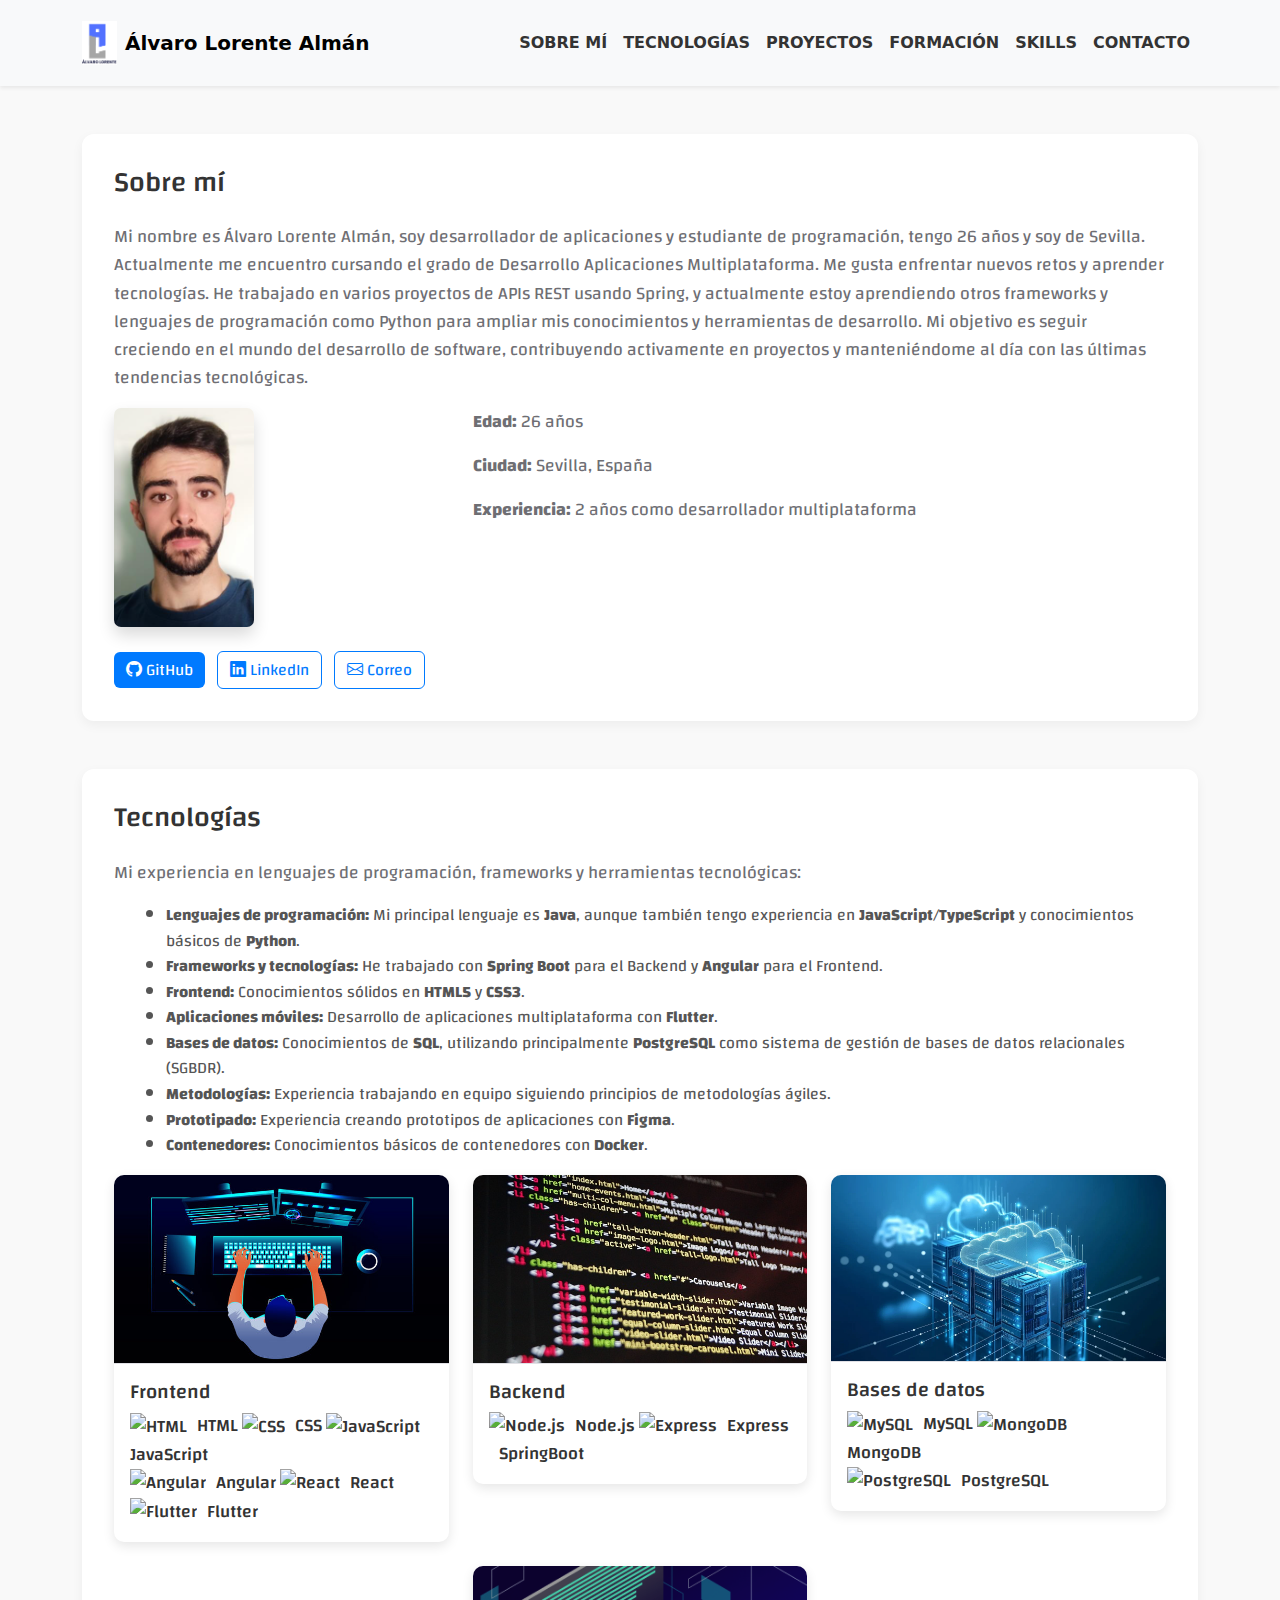
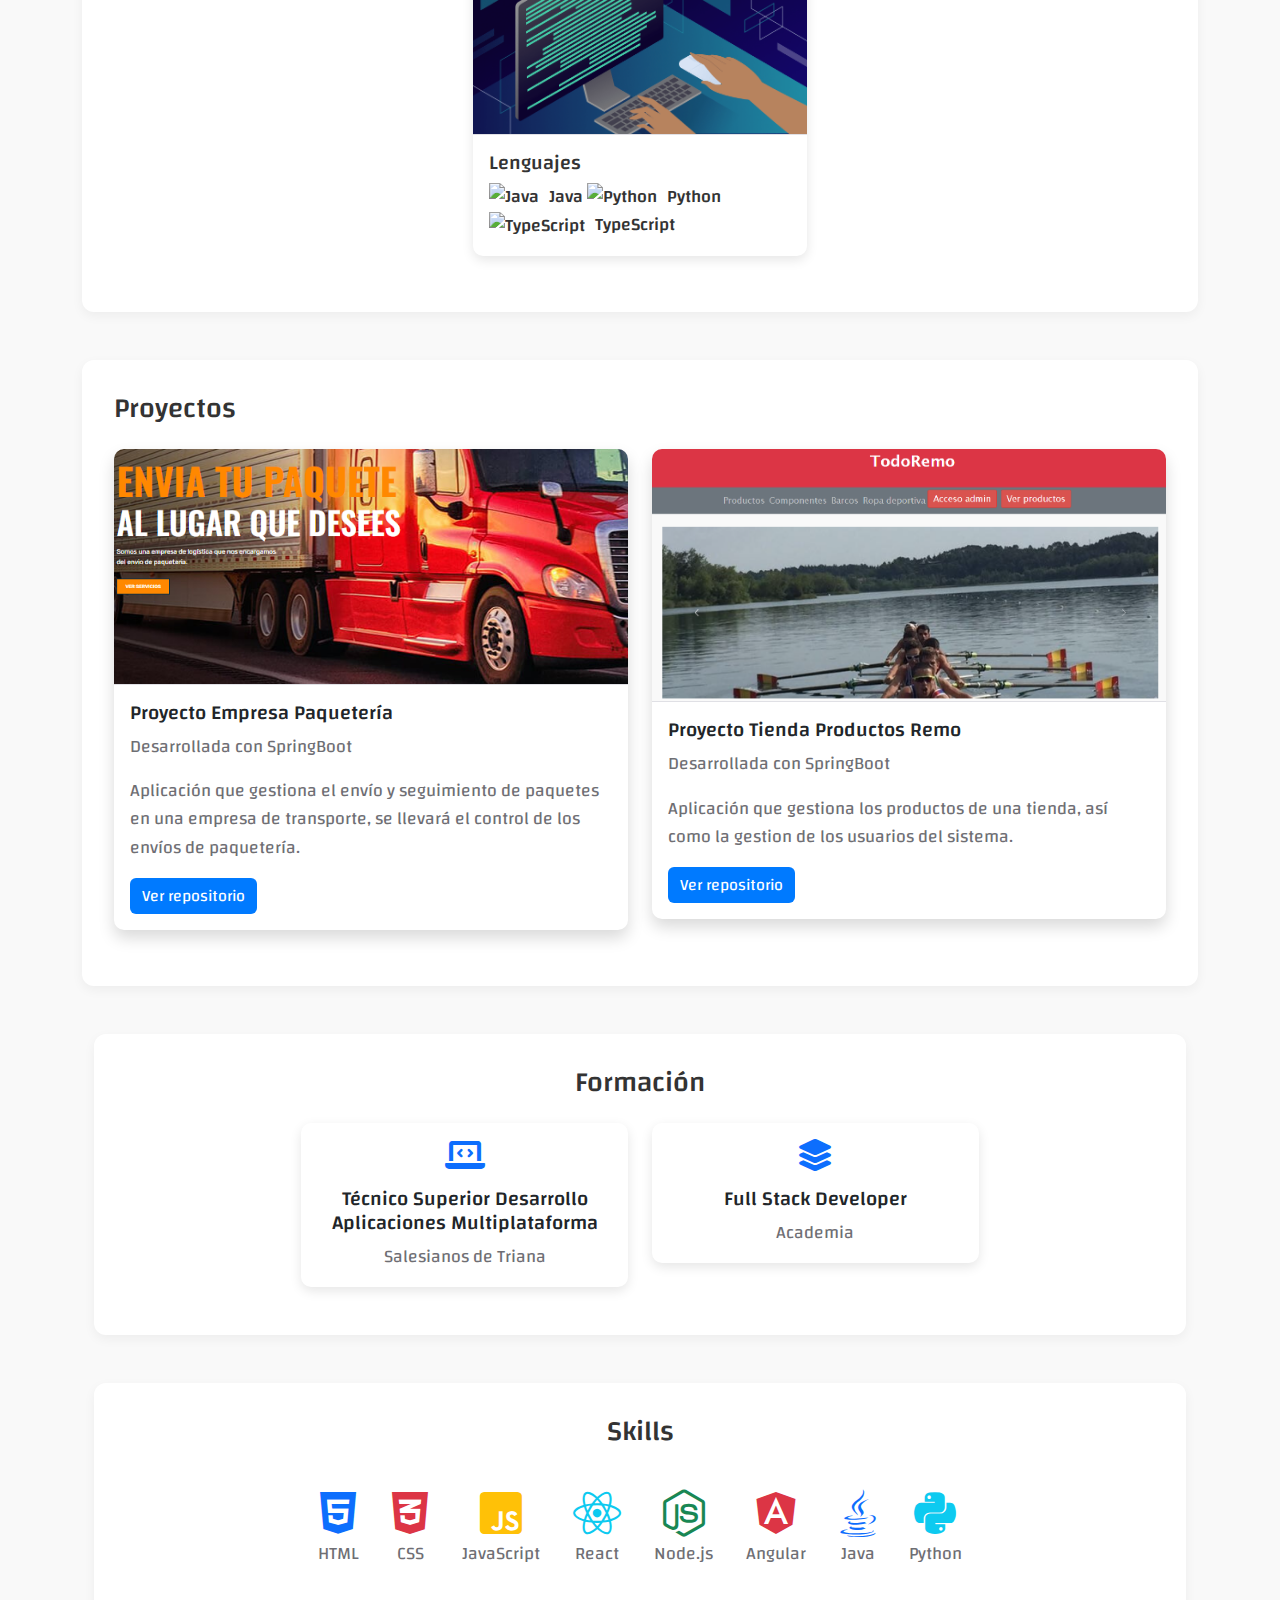
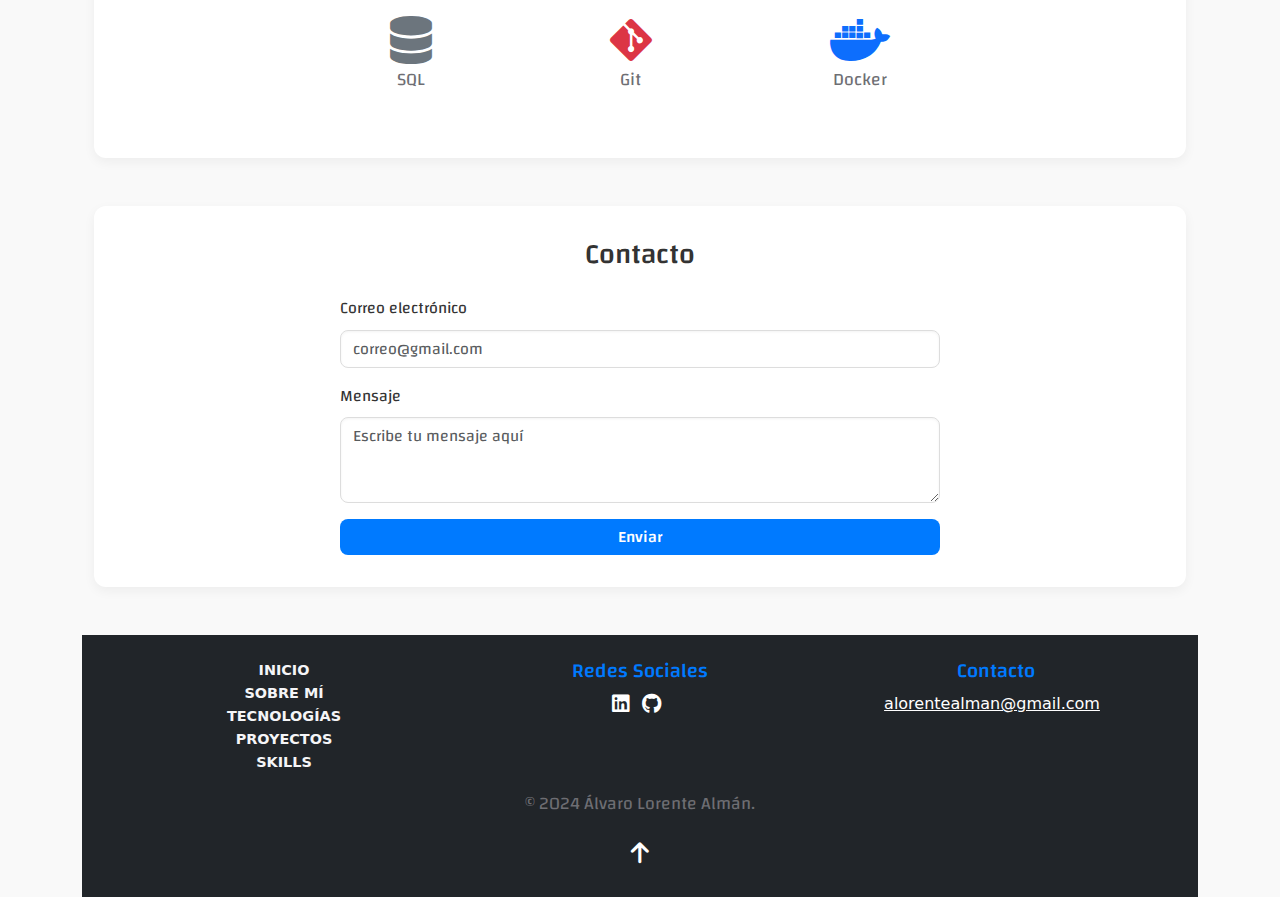
==== index.html @ 027bf43d "act" ====
<!DOCTYPE html>
<html lang="es">

<head>
    <meta charset="UTF-8">
    <meta name="viewport" content="width=device-width, initial-scale=1.0">
    <title>Portfolio - Álvaro Lorente Almán</title>
    <link href="https://cdn.jsdelivr.net/npm/bootstrap@5.3.0/dist/css/bootstrap.min.css" rel="stylesheet">
    <link rel="stylesheet" href="https://cdn.jsdelivr.net/npm/bootstrap-icons@1.10.0/font/bootstrap-icons.css">
    <link rel="stylesheet" href="css/styles.css">
    <link rel="stylesheet" href="https://cdnjs.cloudflare.com/ajax/libs/font-awesome/6.0.0-beta3/css/all.min.css">
    <link rel="preconnect" href="https://fonts.googleapis.com">
    <link rel="preconnect" href="https://fonts.gstatic.com" crossorigin>
    <link
        href="https://fonts.googleapis.com/css2?family=Changa:wght@200..800&family=Gemunu+Libre:wght@200..800&family=Titillium+Web:ital,wght@0,200;0,300;0,400;0,600;0,700;0,900;1,200;1,300;1,400;1,600;1,700&display=swap"
        rel="stylesheet">
</head>

<body>

    <nav class="navbar navbar-expand-lg navbar-light bg-light shadow-sm">
        <div class="container">
            <a class="navbar-brand d-flex align-items-center" href="#">
                <img src="img/logo.png" alt="Logo" width="40" class="me-2">
                <span class="fw-bold">Álvaro Lorente Almán</span>
            </a>
            <button class="navbar-toggler" type="button" data-bs-toggle="collapse" data-bs-target="#navbarNav"
                aria-controls="navbarNav" aria-expanded="false" aria-label="Toggle navigation">
                <span class="navbar-toggler-icon"></span>
            </button>
            <div class="collapse navbar-collapse" id="navbarNav">
                <ul class="navbar-nav ms-auto">
                    <li class="nav-item">
                        <a class="nav-link fw-bold text-uppercase" href="#sobre-mi">Sobre mí</a>
                    </li>
                    <li class="nav-item">
                        <a class="nav-link fw-bold text-uppercase" href="#tecnologias">Tecnologías</a>
                    </li>
                    <li class="nav-item">
                        <a class="nav-link fw-bold text-uppercase" href="#proyectos">Proyectos</a>
                    </li>
                    <li class="nav-item">
                        <a class="nav-link fw-bold text-uppercase" href="#formacion">Formación</a>
                    </li>
                    <li class="nav-item">
                        <a class="nav-link fw-bold text-uppercase" href="#skills">Skills</a>
                    </li>
                    <li class="nav-item">
                        <a class="nav-link fw-bold text-uppercase" href="#contacto">Contacto</a>
                    </li>
                </ul>
            </div>
        </div>
    </nav>
    <main class="container my-5 pt-0 mt-0">
        <section id="sobre-mi" class="my-5 section-rounded">
            <h3 class="mb-4">Sobre mí</h3>
            <p>Mi nombre es Álvaro Lorente Almán, soy desarrollador de aplicaciones y estudiante de programación, tengo
                26 años y soy de Sevilla.
                Actualmente me encuentro cursando el grado de Desarrollo Aplicaciones Multiplataforma.
                Me gusta enfrentar nuevos retos y aprender tecnologías. He trabajado en varios proyectos de APIs REST
                usando Spring, y actualmente estoy aprendiendo otros frameworks y lenguajes de programación como Python
                para ampliar mis conocimientos y herramientas de desarrollo.
                Mi objetivo es seguir creciendo en el mundo del desarrollo de software, contribuyendo activamente en
                proyectos y manteniéndome al día con las últimas tendencias tecnológicas.
            </p>

            <div class="row">
                <div class="col-md-4">
                    <img src="img/uki.png" alt="Foto de perfil" class="img-fluid shadow rounded-border">
                </div>
                <div class="col-md-8">
                    <p><strong>Edad:</strong> 26 años</p>
                    <p><strong>Ciudad:</strong> Sevilla, España</p>
                    <p><strong>Experiencia:</strong> 2 años como desarrollador multiplataforma</p>
                </div>
            </div>

            <div class="mt-4">
                <a href="https://github.com/alvaroloal" class="btn btn-primary me-2" target="_blank">
                    <i class="bi bi-github"></i> GitHub
                </a>
                <a href="http://www.linkedin.com/in/álvaro-lorente-almán-729634281"
                    class="btn btn-outline-secondary me-2" target="_blank">
                    <i class="bi bi-linkedin"></i> LinkedIn
                </a>
                <a href="mailto:alorentealman@gmail.com" class="btn btn-outline-secondary" target="_blank">
                    <i class="bi bi-envelope"></i> Correo
                </a>
            </div>
        </section>


        <section id="tecnologias" class="my-5 section-rounded">
            <h3 class="mb-4">Tecnologías</h3>
            <p>
                Mi experiencia en lenguajes de programación, frameworks y herramientas tecnológicas:
            </p>
            <ul style="list-style-type: disc; margin-left: 20px; color: #555;">
                <li>
                    <strong>Lenguajes de programación:</strong> Mi principal lenguaje es <strong>Java</strong>, aunque
                    también tengo experiencia en <strong>JavaScript/TypeScript</strong> y conocimientos básicos de
                    <strong>Python</strong>.
                </li>
                <li>
                    <strong>Frameworks y tecnologías:</strong> He trabajado con <strong>Spring Boot</strong> para el
                    Backend y <strong>Angular</strong> para el Frontend.
                </li>
                <li>
                    <strong>Frontend:</strong> Conocimientos sólidos en <strong>HTML5</strong> y <strong>CSS3</strong>.
                </li>
                <li>
                    <strong>Aplicaciones móviles:</strong> Desarrollo de aplicaciones multiplataforma con
                    <strong>Flutter</strong>.
                </li>
                <li>
                    <strong>Bases de datos:</strong> Conocimientos de <strong>SQL</strong>, utilizando principalmente
                    <strong>PostgreSQL</strong> como sistema de gestión de bases de datos relacionales (SGBDR).
                </li>
                <li>
                    <strong>Metodologías:</strong> Experiencia trabajando en equipo siguiendo principios de metodologías
                    ágiles.
                </li>
                <li>
                    <strong>Prototipado:</strong> Experiencia creando prototipos de aplicaciones con
                    <strong>Figma</strong>.
                </li>
                <li>
                    <strong>Contenedores:</strong> Conocimientos básicos de contenedores con <strong>Docker</strong>.
                </li>
            </ul>

            <div class="row">
                <div class="col-md-4">
                    <div class="card mb-4 tech-card">
                        <img src="./img/frontend.jpg" class="card-img-top" alt="Frontend Technologies">
                        <div class="card-body">
                            <h5 class="card-title">Frontend</h5>
                            <p class="card-text">
                                <img src="https://img.icons8.com/color/48/000000/html-5.png" alt="HTML"
                                    class="tech-icon">HTML
                                <img src="https://img.icons8.com/color/48/000000/css3.png" alt="CSS"
                                    class="tech-icon">CSS
                                <img src="https://img.icons8.com/color/48/000000/javascript.png" alt="JavaScript"
                                    class="tech-icon">JavaScript<br>
                                <img src="https://img.icons8.com/color/48/000000/angularjs.png" alt="Angular"
                                    class="tech-icon">Angular
                                <img src="https://img.icons8.com/?size=100&id=wPohyHO_qO1a&format=png&color=000000"
                                    alt="React" class="tech-icon">React
                                <img src="https://img.icons8.com/?size=100&id=7I3BjCqe9rjG&format=png&color=000000"
                                    alt="Flutter" class="tech-icon">Flutter
                            </p>
                        </div>
                    </div>
                </div>

                <div class="col-md-4">
                    <div class="card mb-4 tech-card">
                        <img src="./img/code-1076536_640.jpg" class="card-img-top" alt="Backend Technologies">
                        <div class="card-body">
                            <h5 class="card-title">Backend</h5>
                            <p class="card-text">
                                <img src="https://img.icons8.com/color/48/000000/nodejs.png" alt="Node.js"
                                    class="tech-icon">Node.js
                                <img src="https://img.icons8.com/color/48/000000/express.png" alt="Express"
                                    class="tech-icon">Express<br>
                                <img src="https://img.icons8.com/?size=100&id=90519&format=png&color=000000" alt=""
                                    class="tech-icon">SpringBoot
                            </p>
                        </div>
                    </div>
                </div>

                <div class="col-md-4">
                    <div class="card mb-4 tech-card">
                        <img src="./img/bbdd.webp" class="card-img-top" alt="Database Technologies">
                        <div class="card-body">
                            <h5 class="card-title">Bases de datos</h5>
                            <p class="card-text">
                                <img src="https://img.icons8.com/color/48/000000/mysql-logo.png" alt="MySQL"
                                    class="tech-icon">MySQL
                                <img src="https://img.icons8.com/color/48/000000/mongodb.png" alt="MongoDB"
                                    class="tech-icon">MongoDB <br>
                                <img src="https://img.icons8.com/?size=100&id=Pv4IGT0TSpt8&format=png&color=000000"
                                    alt="PostgreSQL" class="tech-icon">PostgreSQL
                            </p>
                        </div>
                    </div>
                </div>

                <div class="col-md-4 mx-auto">
                    <div class="card mb-4 tech-card">
                        <img src="./img/back-end-developer.png" class="card-img-top" alt="Programming Languages">
                        <div class="card-body">
                            <h5 class="card-title">Lenguajes</h5>
                            <p class="card-text">
                                <img src="https://img.icons8.com/color/48/000000/java-coffee-cup-logo.png" alt="Java"
                                    class="tech-icon">Java
                                <img src="https://img.icons8.com/color/48/000000/python.png" alt="Python"
                                    class="tech-icon">Python
                                <img src="https://img.icons8.com/?size=100&id=uJM6fQYqDaZK&format=png&color=000000"
                                    alt="TypeScript" class="tech-icon">TypeScript


                            </p>
                        </div>
                    </div>
                </div>
            </div>
        </section>

        <section id="proyectos" class="my-5 section-rounded">
            <h3 class="mb-4">Proyectos</h3>
            <div class="row">
                <div class="col-md-6">
                    <div class="card mb-4 shadow">
                        <img src="img/transportes.png" class="card-img-top" alt="Proyecto 1">
                        <div class="card-body">
                            <h5 class="card-title">Proyecto Empresa Paquetería</h5>
                            <p class="card-text">Desarrollada con SpringBoot</p>
                            <p class="card-text">Aplicación que gestiona el envío y seguimiento de paquetes en una
                                empresa de transporte, se llevará el control de los envíos de paquetería.</p>
                            <a href="https://github.com/alvaroloal/proyecto-paquetes" class="btn btn-primary"
                                target="_blank">Ver repositorio</a>
                        </div>
                    </div>
                </div>
                <div class="col-md-6">
                    <div class="card mb-4 shadow">
                        <img src="img/todoremo.png" class="card-img-top" alt="Proyecto 2">
                        <div class="card-body">
                            <h5 class="card-title">Proyecto Tienda Productos Remo</h5>
                            <p class="card-text">Desarrollada con SpringBoot</p>
                            <p class="card-text">Aplicación que gestiona los productos de una tienda, así como la
                                gestion de los usuarios del sistema.</p>
                            <a href="https://github.com/alvaroloal/proyecto-tienda-remo" class="btn btn-primary"
                                target="_blank">Ver repositorio</a>
                        </div>
                    </div>
                </div>
            </div>
        </section>

        <main class="container">
            <section id="formacion" class="my-5 section-rounded">
                <h3 class="text-center mb-4">Formación</h3>
                <div class="row justify-content-center">
                    <div class="col-md-5 col-lg-4">
                        <div class="card text-center mb-3">
                            <div class="card-body">
                                <i class="fas fa-laptop-code fa-2x mb-3 text-primary"></i>
                                <h5 class="card-title">Técnico Superior Desarrollo Aplicaciones Multiplataforma</h5>
                                <p class="card-text">Salesianos de Triana</p>
                            </div>
                        </div>
                    </div>
                    <div class="col-md-5 col-lg-4">
                        <div class="card text-center mb-3">
                            <div class="card-body">
                                <i class="fas fa-layer-group fa-2x mb-3 text-primary"></i>
                                <h5 class="card-title">Full Stack Developer</h5>
                                <p class="card-text">Academia</p>
                            </div>
                        </div>
                    </div>
                </div>
            </section>


            <section id="skills" class="my-5 section-rounded">
                <h3 class="text-center mb-4">Skills</h3>
                <div class="row justify-content-center">
                    <div class="col-md-8">
                        <div class="d-flex flex-wrap justify-content-around">
                            <div class="text-center m-3">
                                <i class="fab fa-html5 fa-3x text-primary"></i>
                                <p>HTML</p>
                            </div>
                            <div class="text-center m-3">
                                <i class="fab fa-css3-alt fa-3x text-danger"></i>
                                <p>CSS</p>
                            </div>
                            <div class="text-center m-3">
                                <i class="fab fa-js-square fa-3x text-warning"></i>
                                <p>JavaScript</p>
                            </div>
                            <div class="text-center m-3">
                                <i class="fab fa-react fa-3x text-info"></i>
                                <p>React</p>
                            </div>
                            <div class="text-center m-3">
                                <i class="fab fa-node-js fa-3x text-success"></i>
                                <p>Node.js</p>
                            </div>
                            <div class="text-center m-3">
                                <i class="fab fa-angular fa-3x text-danger"></i>
                                <p>Angular</p>
                            </div>
                            <div class="text-center m-3">
                                <i class="fab fa-java fa-3x text-primary"></i>
                                <p>Java</p>
                            </div>
                            <div class="text-center m-3">
                                <i class="fab fa-python fa-3x text-info"></i>
                                <p>Python</p>
                            </div>
                            <div class="text-center m-3">
                                <i class="fas fa-database fa-3x text-secondary"></i>
                                <p>SQL</p>
                            </div>
                            <div class="text-center m-3">
                                <i class="fab fa-git-alt fa-3x text-danger"></i>
                                <p>Git</p>
                            </div>
                            <div class="text-center m-3">
                                <i class="fab fa-docker fa-3x text-primary"></i>
                                <p>Docker</p>
                            </div>
                        </div>
                    </div>
                </div>
            </section>

            <section id="contacto" class="my-5 section-rounded">
                <h3 class="text-center mb-4">Contacto</h3>
                <form class="mx-auto" style="max-width: 600px;">
                    <div class="mb-3">
                        <label for="email" class="form-label">Correo electrónico</label>
                        <input type="email" class="form-control" id="email" placeholder="correo@gmail.com">
                    </div>
                    <div class="mb-3">
                        <label for="mensaje" class="form-label">Mensaje</label>
                        <textarea class="form-control" id="mensaje" rows="3"
                            placeholder="Escribe tu mensaje aquí"></textarea>
                    </div>
                    <button type="submit" class="btn btn-primary w-100">Enviar</button>
                </form>
            </section>
        </main>


        <footer class="bg-dark text-white p-4">
            <div class="container">
                <div class="row text-center">
                    <div class="col-md-4">
                        <a class="nav-link fw-bold text-uppercase" href="#">Inicio</a>
                        <a class="nav-link fw-bold text-uppercase" href="#sobre-mi">Sobre mí</a>
                        <a class="nav-link fw-bold text-uppercase" href="#tecnologias">Tecnologías</a>
                        <a class="nav-link fw-bold text-uppercase" href="#proyectos">Proyectos</a>
                        <a class="nav-link fw-bold text-uppercase" href="#skills">Skills</a>
                    </div>
                    <div class="col-md-4">
                        <h5 class="text-primary">Redes Sociales</h5>
                        <a href="https://www.linkedin.com/in/álvaro-lorente-almán-5018a42a5" class="text-white me-2"
                            target="_blank"><i class="fab fa-linkedin fa-lg"></i></a>
                        <a href="https://github.com/alvaroloal" class="text-white me-2" target="_blank"><i
                                class="fab fa-github fa-lg"></i></a>
                    </div>
                    <div class="col-md-4">
                        <h5 class="text-primary">Contacto</h5>
                        <a href="mailto:alorentealman@gmail.com" class="text-white me-2"><i
                                class="fab fa-mail fa-lg"></i>alorentealman@gmail.com</a>
                    </div>
                </div>
                <div class="text-center mt-3">
                    <p>&copy; 2024 Álvaro Lorente Almán.</p>
                    <a href="#" class="text-white" title="Volver al inicio" style="font-size: 1.5em;">
                        <i class="fas fa-arrow-up"></i>
                    </a>
                </div>
            </div>
        </footer>

        <script src="script.js"></script>
        <script src="https://cdn.jsdelivr.net/npm/bootstrap@5.3.0/dist/js/bootstrap.bundle.min.js"></script>

</body>

</html>
---- css/styles.css ----
body {
    font-family: 'Changa', -apple-system, BlinkMacSystemFont, "Segoe UI", Roboto, "Helvetica Neue", Arial, sans-serif;
    color: #333;
    background-color: #f9f9f9;
    margin: 0;
    padding: 0;
    line-height: 1.6;
}

html,
body {
    height: 100%;
    margin: 0;
    display: flex;
    flex-direction: column;
}

a {
    font-family: system-ui, -apple-system, BlinkMacSystemFont, 'Segoe UI', Roboto, Oxygen, Ubuntu, Cantarell, 'Open Sans', 'Helvetica Neue', sans-serif;
}


h3 {
    font-family: 'Changa'
}


.navbar {
    background-color: #fff;
    box-shadow: 0 2px 5px rgba(0, 0, 0, 0.1);
    padding: 1rem 0;
}

.navbar-brand img {
    width: 35px;
}

.navbar-nav .nav-link {
    color: #333;
    font-weight: 500;
    transition: color 0.3s ease;
}

.navbar-nav .nav-link:hover {
    color: #007bff;
}

.navbar-toggler {
    border: none;
}

.navbar-toggler-icon {
    background-image: url("data:image/svg+xml,%3Csvg xmlns='http://www.w3.org/2000/svg' viewBox='0 0 30 30'%3E%3Cpath stroke='rgba%280, 0, 0, 0.7%29' stroke-width='2' stroke-linecap='round' d='M4 7h22M4 15h22M4 23h22'/%3E%3C/svg%3E");
}

.rounded-border {
    border-radius: 7px;
}

.sobre-mi {
    margin-top: 0;
    padding-top: 0;
}



.section-rounded {
    padding: 2rem 2rem;
    background-color: #fff;
    border-radius: 12px;
    box-shadow: 0 4px 12px rgba(0, 0, 0, 0.05);
    margin-bottom: 1rem;
}



p,
.card-text {
    color: #6e6e73;
    font-size: 1.1rem;
}

.card {
    border: none;
    border-radius: 10px;
    overflow: hidden;
    box-shadow: 0 4px 12px rgba(0, 0, 0, 0.1);
}

.card-img-top {
    border-bottom: 1px solid #e0e0e5;
}

.tech-card .card-title,
.tech-card .card-text {
    font-weight: 500;
    color: #333;
}


.btn-primary {
    background-color: #007aff;
    border: none;
    color: #fff;
    transition: background-color 0.3s;
}

.btn-primary:hover {
    background-color: #005bb5;
}

.btn-outline-secondary {
    border-color: #007aff;
    color: #007aff;
    transition: background-color 0.3s, color 0.3s;
}

.btn-outline-secondary:hover {
    background-color: #007aff;
    color: #fff;
}


form .form-control {
    border: 1px solid #ddd;
    border-radius: 8px;
    box-shadow: inset 0 1px 3px rgba(0, 0, 0, 0.05);
    transition: border-color 0.3s;
}

form .form-control:focus {
    border-color: #007aff;
    box-shadow: 0 0 4px rgba(0, 122, 255, 0.2);
}

form button[type="submit"] {
    background-color: #007aff;
    border: none;
    color: #fff;
    font-weight: 500;
    border-radius: 8px;
    transition: background-color 0.3s;
}

form button[type="submit"]:hover {
    background-color: #005bb5;
}


footer {
    background-color: #1c1c1e;
    color: #f5f5f7;
    padding: 2rem 0;
    text-align: center;
    width: 100%;
}

footer .nav-link {
    color: #f5f5f7;
    font-weight: 500;
    font-size: 0.9rem;
}

footer .nav-link:hover {
    color: #007aff;
}

footer .text-primary {
    color: #007aff !important;
}

.footer-fixed {
    width: 100%;
    position: absolute;
    bottom: 0;
    left: 0;
}


.tech-icon {
    width: 40px;
    height: auto;
    margin-right: 10px;
}
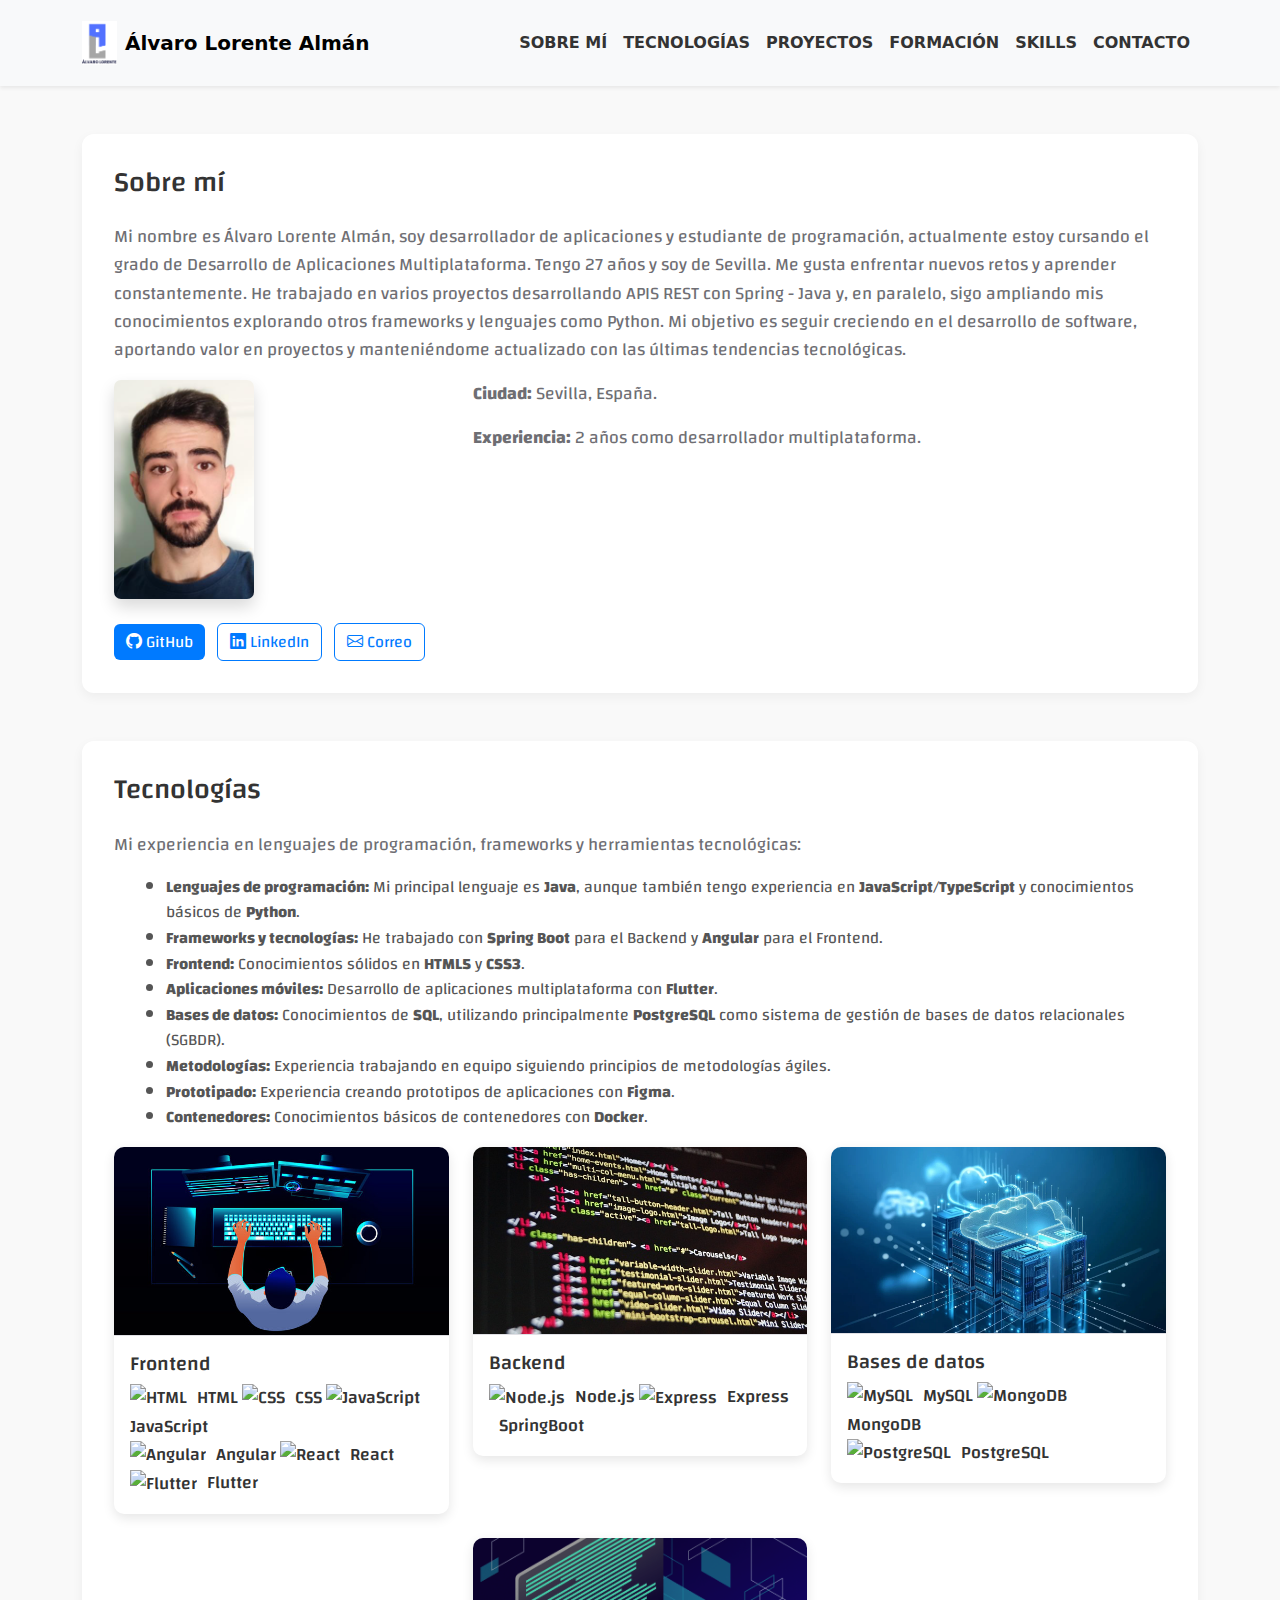
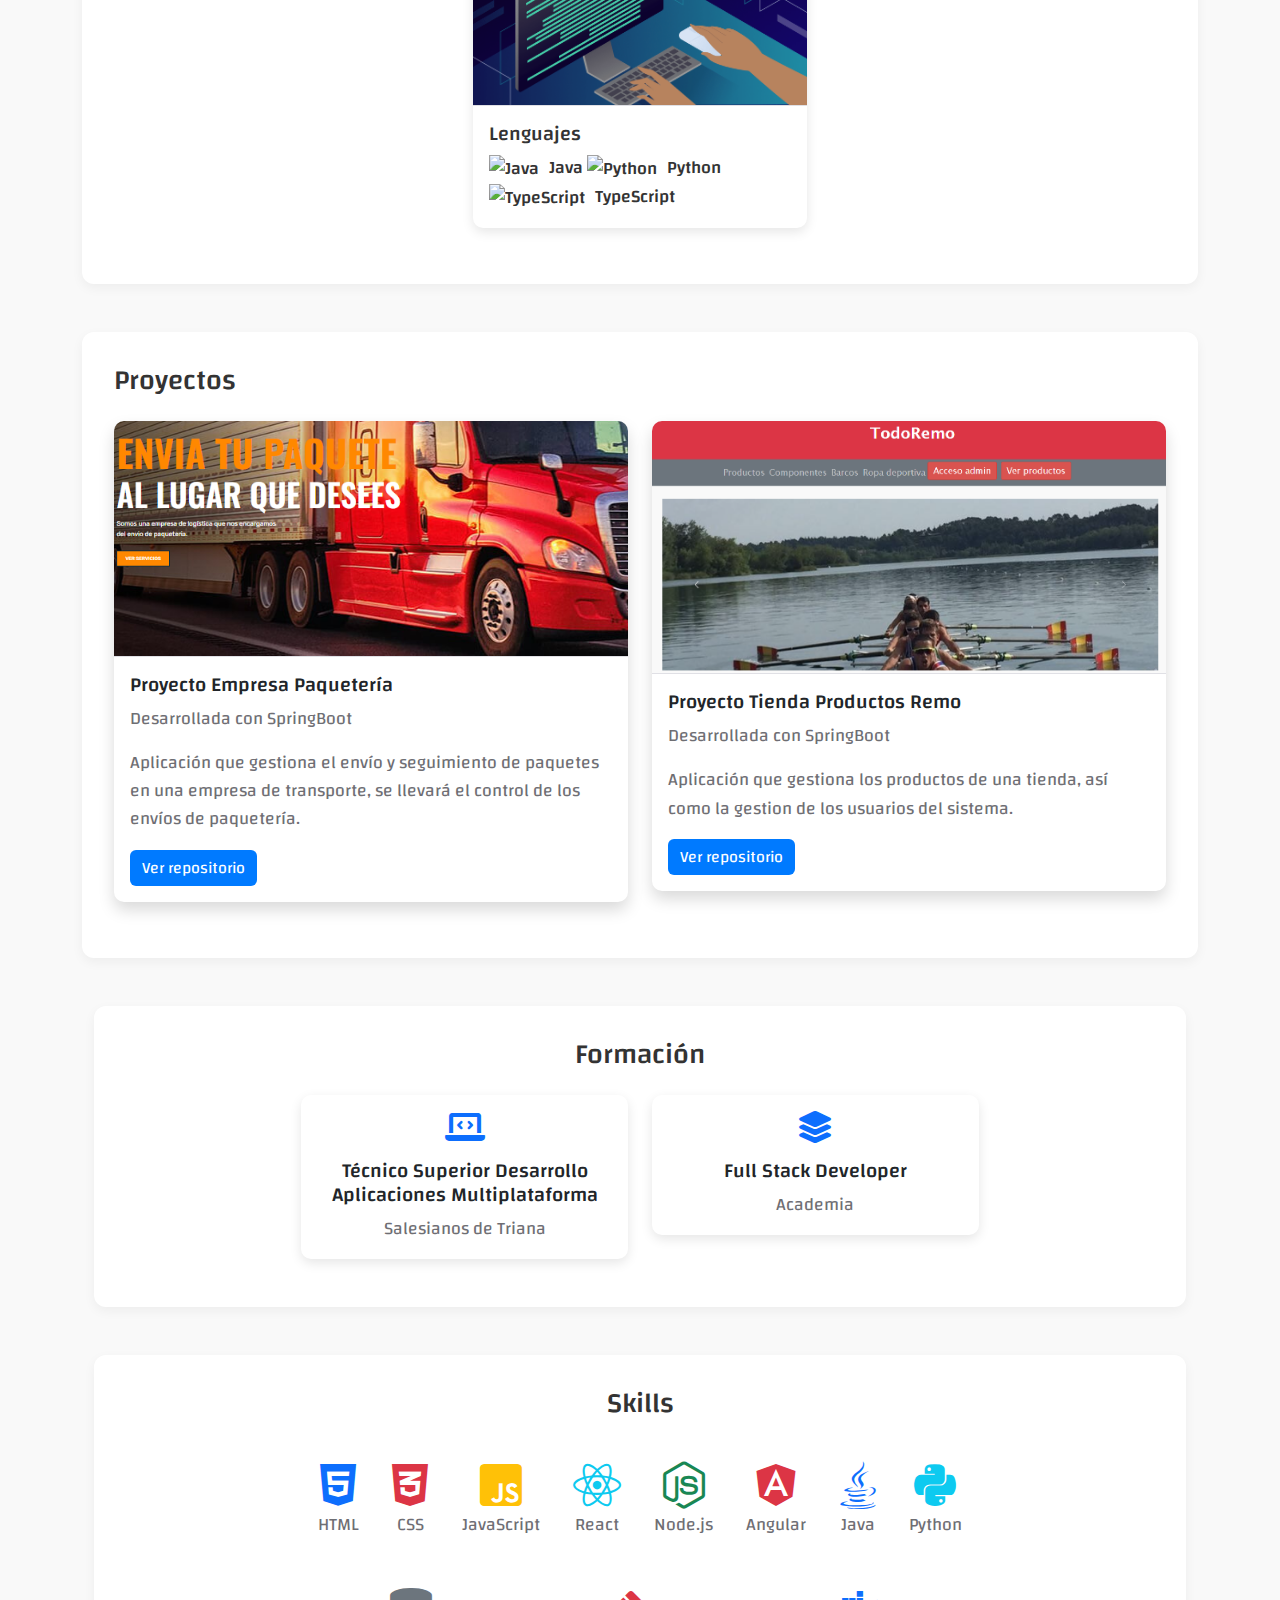
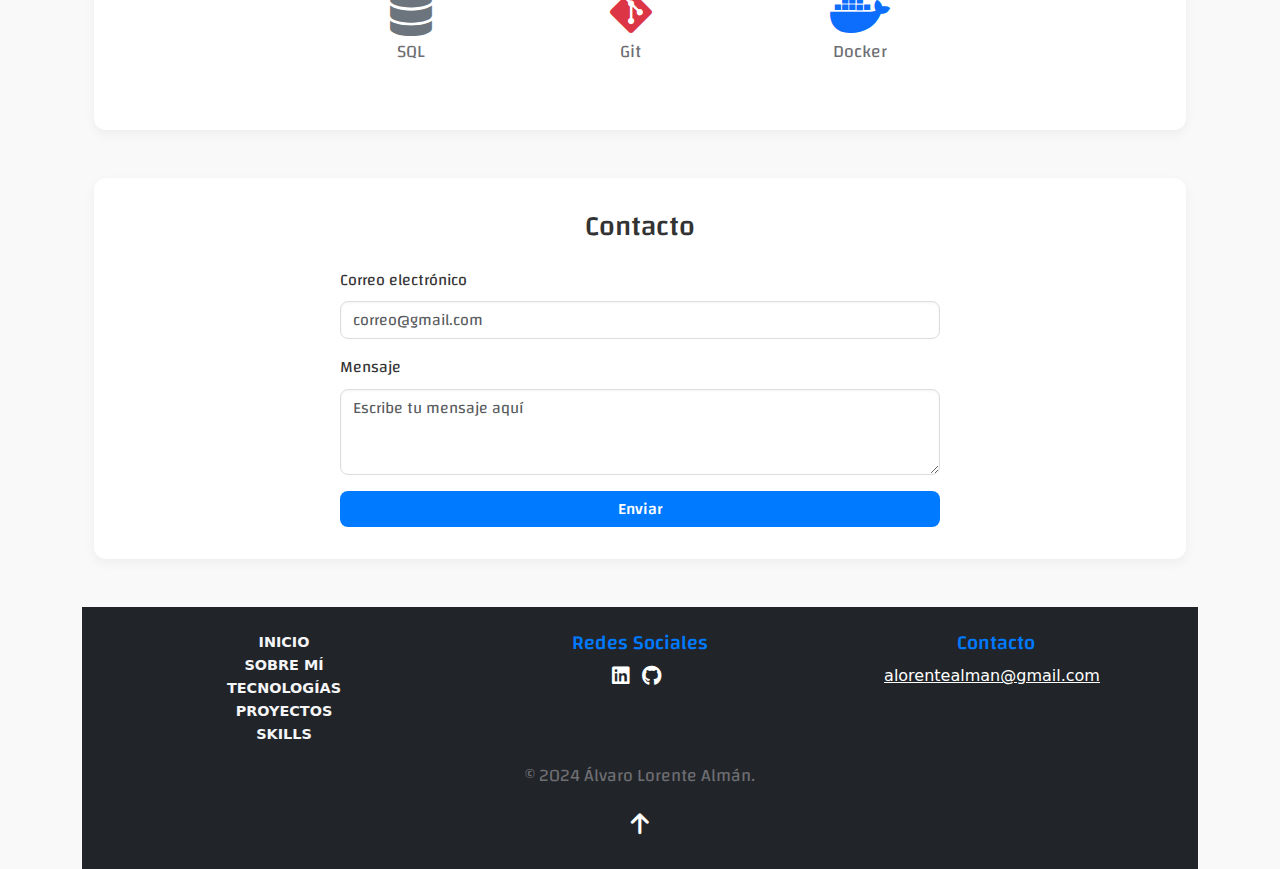
==== commit aa6db4da: "act" ====
--- a/index.html
+++ b/index.html
@@ -4,7 +4,7 @@
 <head>
     <meta charset="UTF-8">
     <meta name="viewport" content="width=device-width, initial-scale=1.0">
-    <title>Portfolio - Álvaro Lorente Almán</title>
+    <title>Álvaro Lorente Almán</title>
     <link href="https://cdn.jsdelivr.net/npm/bootstrap@5.3.0/dist/css/bootstrap.min.css" rel="stylesheet">
     <link rel="stylesheet" href="https://cdn.jsdelivr.net/npm/bootstrap-icons@1.10.0/font/bootstrap-icons.css">
     <link rel="stylesheet" href="css/styles.css">
@@ -55,24 +55,22 @@
     <main class="container my-5 pt-0 mt-0">
         <section id="sobre-mi" class="my-5 section-rounded">
             <h3 class="mb-4">Sobre mí</h3>
-            <p>Mi nombre es Álvaro Lorente Almán, soy desarrollador de aplicaciones y estudiante de programación, tengo
-                26 años y soy de Sevilla.
-                Actualmente me encuentro cursando el grado de Desarrollo Aplicaciones Multiplataforma.
-                Me gusta enfrentar nuevos retos y aprender tecnologías. He trabajado en varios proyectos de APIs REST
-                usando Spring, y actualmente estoy aprendiendo otros frameworks y lenguajes de programación como Python
-                para ampliar mis conocimientos y herramientas de desarrollo.
-                Mi objetivo es seguir creciendo en el mundo del desarrollo de software, contribuyendo activamente en
-                proyectos y manteniéndome al día con las últimas tendencias tecnológicas.
+            <p>Mi nombre es Álvaro Lorente Almán, soy desarrollador de aplicaciones y estudiante de programación,
+                actualmente estoy cursando el grado de Desarrollo de Aplicaciones Multiplataforma.
+                Tengo 27 años y soy de Sevilla.
+                Me gusta enfrentar nuevos retos y aprender constantemente. He trabajado en varios proyectos
+                desarrollando APIS REST con Spring - Java y, en paralelo,
+                sigo ampliando mis conocimientos explorando otros frameworks y lenguajes como Python.
+                Mi objetivo es seguir creciendo en el desarrollo de software, aportando valor en proyectos
+                y manteniéndome actualizado con las últimas tendencias tecnológicas.
             </p>
-
             <div class="row">
                 <div class="col-md-4">
                     <img src="img/uki.png" alt="Foto de perfil" class="img-fluid shadow rounded-border">
                 </div>
                 <div class="col-md-8">
-                    <p><strong>Edad:</strong> 26 años</p>
-                    <p><strong>Ciudad:</strong> Sevilla, España</p>
-                    <p><strong>Experiencia:</strong> 2 años como desarrollador multiplataforma</p>
+                    <p><strong>Ciudad:</strong> Sevilla, España.</p>
+                    <p><strong>Experiencia:</strong> 2 años como desarrollador multiplataforma.</p>
                 </div>
             </div>
 
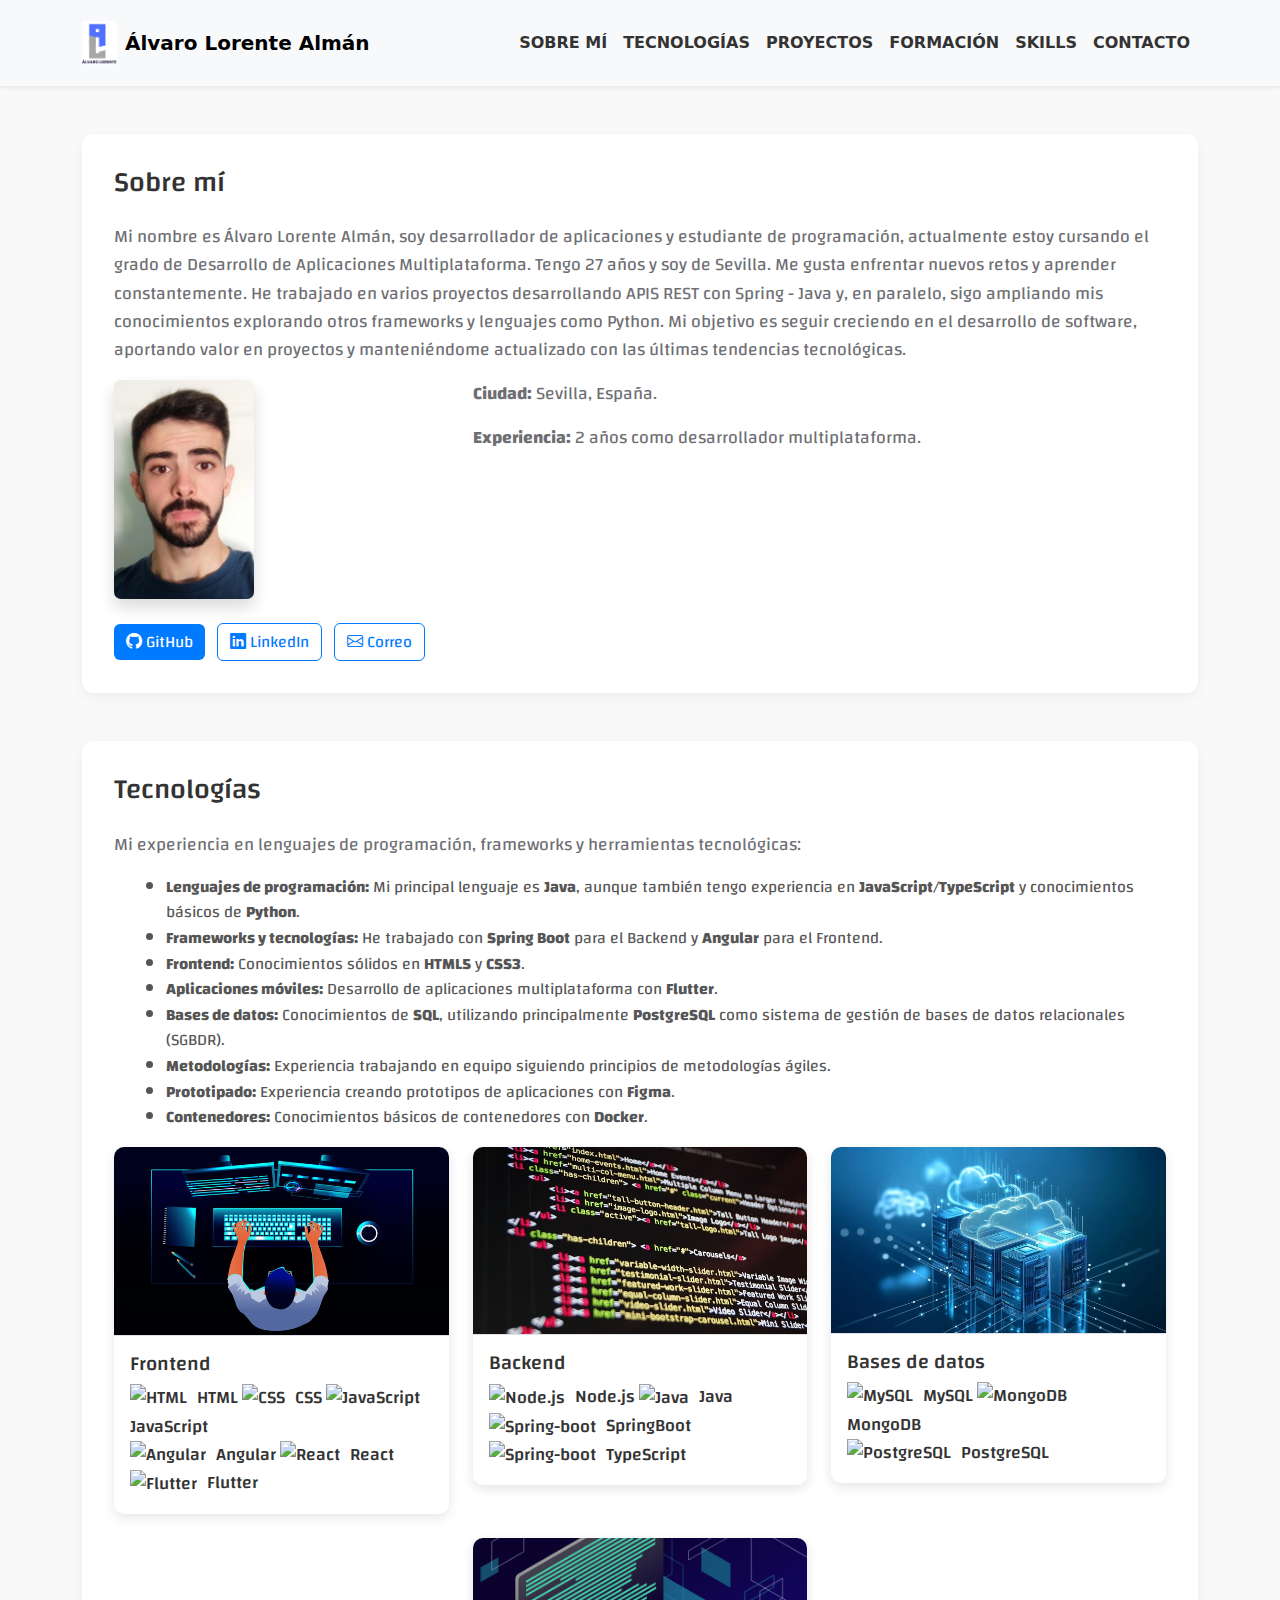
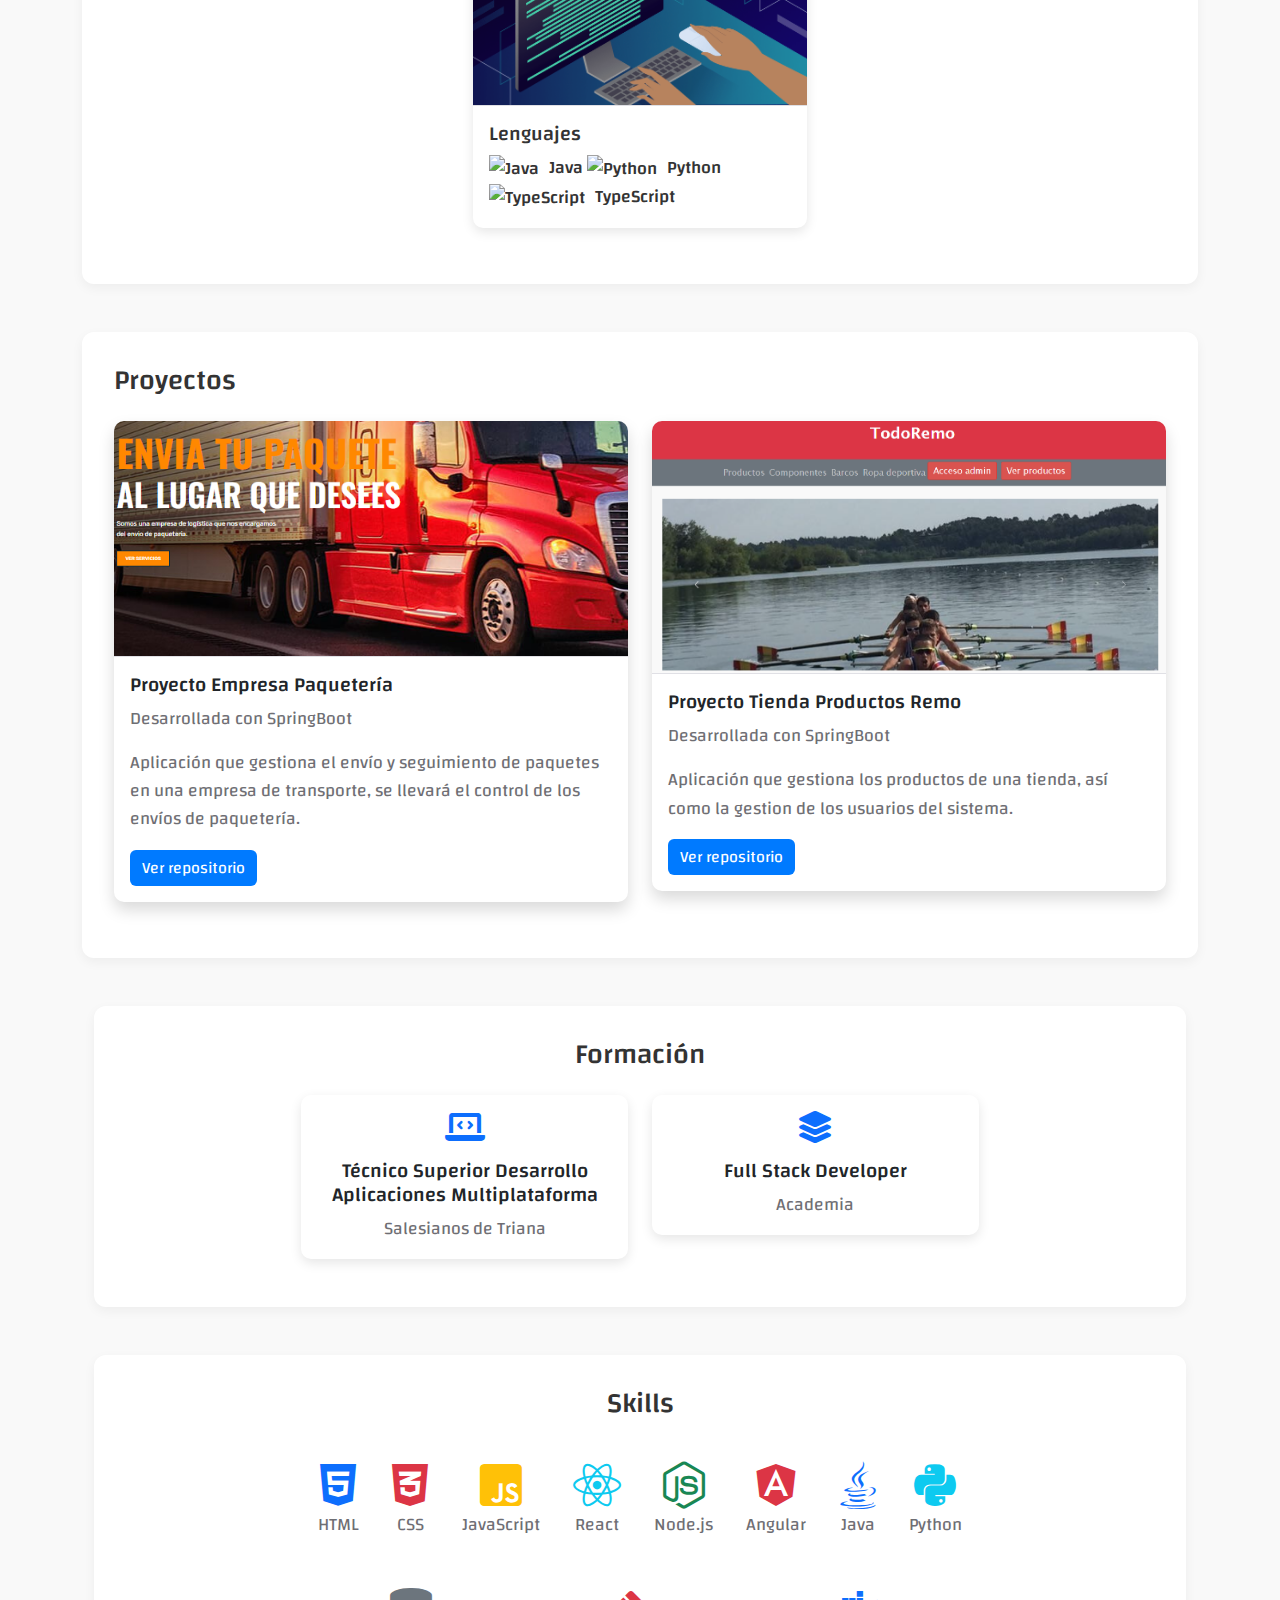
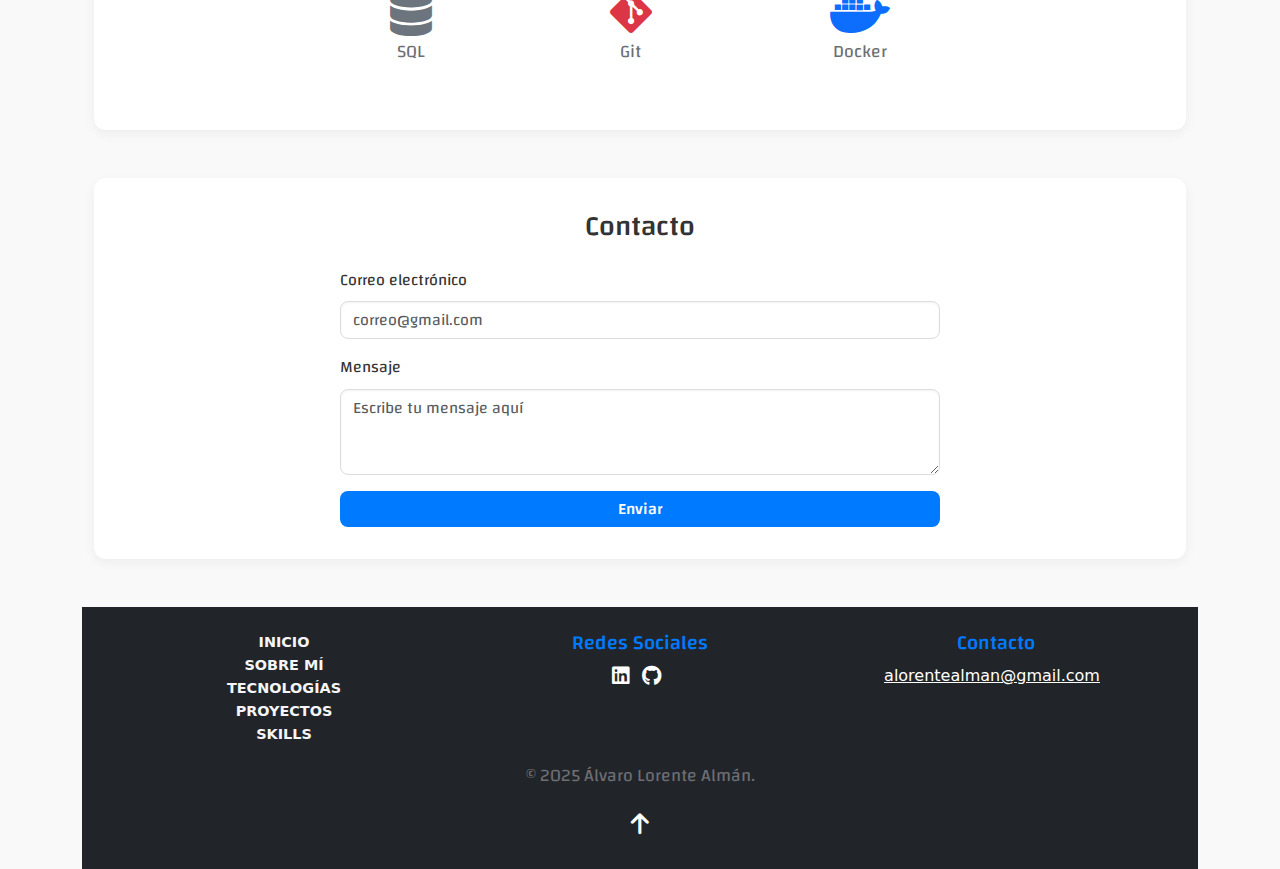
==== commit 1d8ac31c: "act" ====
--- a/index.html
+++ b/index.html
@@ -17,7 +17,6 @@
 </head>
 
 <body>
-
     <nav class="navbar navbar-expand-lg navbar-light bg-light shadow-sm">
         <div class="container">
             <a class="navbar-brand d-flex align-items-center" href="#">
@@ -160,10 +159,12 @@
                             <p class="card-text">
                                 <img src="https://img.icons8.com/color/48/000000/nodejs.png" alt="Node.js"
                                     class="tech-icon">Node.js
-                                <img src="https://img.icons8.com/color/48/000000/express.png" alt="Express"
-                                    class="tech-icon">Express<br>
-                                <img src="https://img.icons8.com/?size=100&id=90519&format=png&color=000000" alt=""
+                                <img src="https://img.icons8.com/color/48/000000/java-coffee-cup-logo.png" alt="Java"
+                                    class="tech-icon">Java<br>
+                                <img src="https://img.icons8.com/?size=100&id=90519&format=png&color=000000" alt="Spring-boot"
                                     class="tech-icon">SpringBoot
+                                <img src="https://img.icons8.com/?size=100&id=nCj4PvnCO0tZ&format=png&color=000000" alt="Spring-boot"
+                                    class="tech-icon">TypeScript
                             </p>
                         </div>
                     </div>
@@ -196,10 +197,8 @@
                                     class="tech-icon">Java
                                 <img src="https://img.icons8.com/color/48/000000/python.png" alt="Python"
                                     class="tech-icon">Python
-                                <img src="https://img.icons8.com/?size=100&id=uJM6fQYqDaZK&format=png&color=000000"
+                                <img src="https://img.icons8.com/?size=100&id=nCj4PvnCO0tZ&format=png&color=000000"
                                     alt="TypeScript" class="tech-icon">TypeScript
-
-
                             </p>
                         </div>
                     </div>
@@ -263,8 +262,6 @@
                     </div>
                 </div>
             </section>
-
-
             <section id="skills" class="my-5 section-rounded">
                 <h3 class="text-center mb-4">Skills</h3>
                 <div class="row justify-content-center">
@@ -361,7 +358,7 @@
                     </div>
                 </div>
                 <div class="text-center mt-3">
-                    <p>&copy; 2024 Álvaro Lorente Almán.</p>
+                    <p>&copy; 2025 Álvaro Lorente Almán.</p>
                     <a href="#" class="text-white" title="Volver al inicio" style="font-size: 1.5em;">
                         <i class="fas fa-arrow-up"></i>
                     </a>
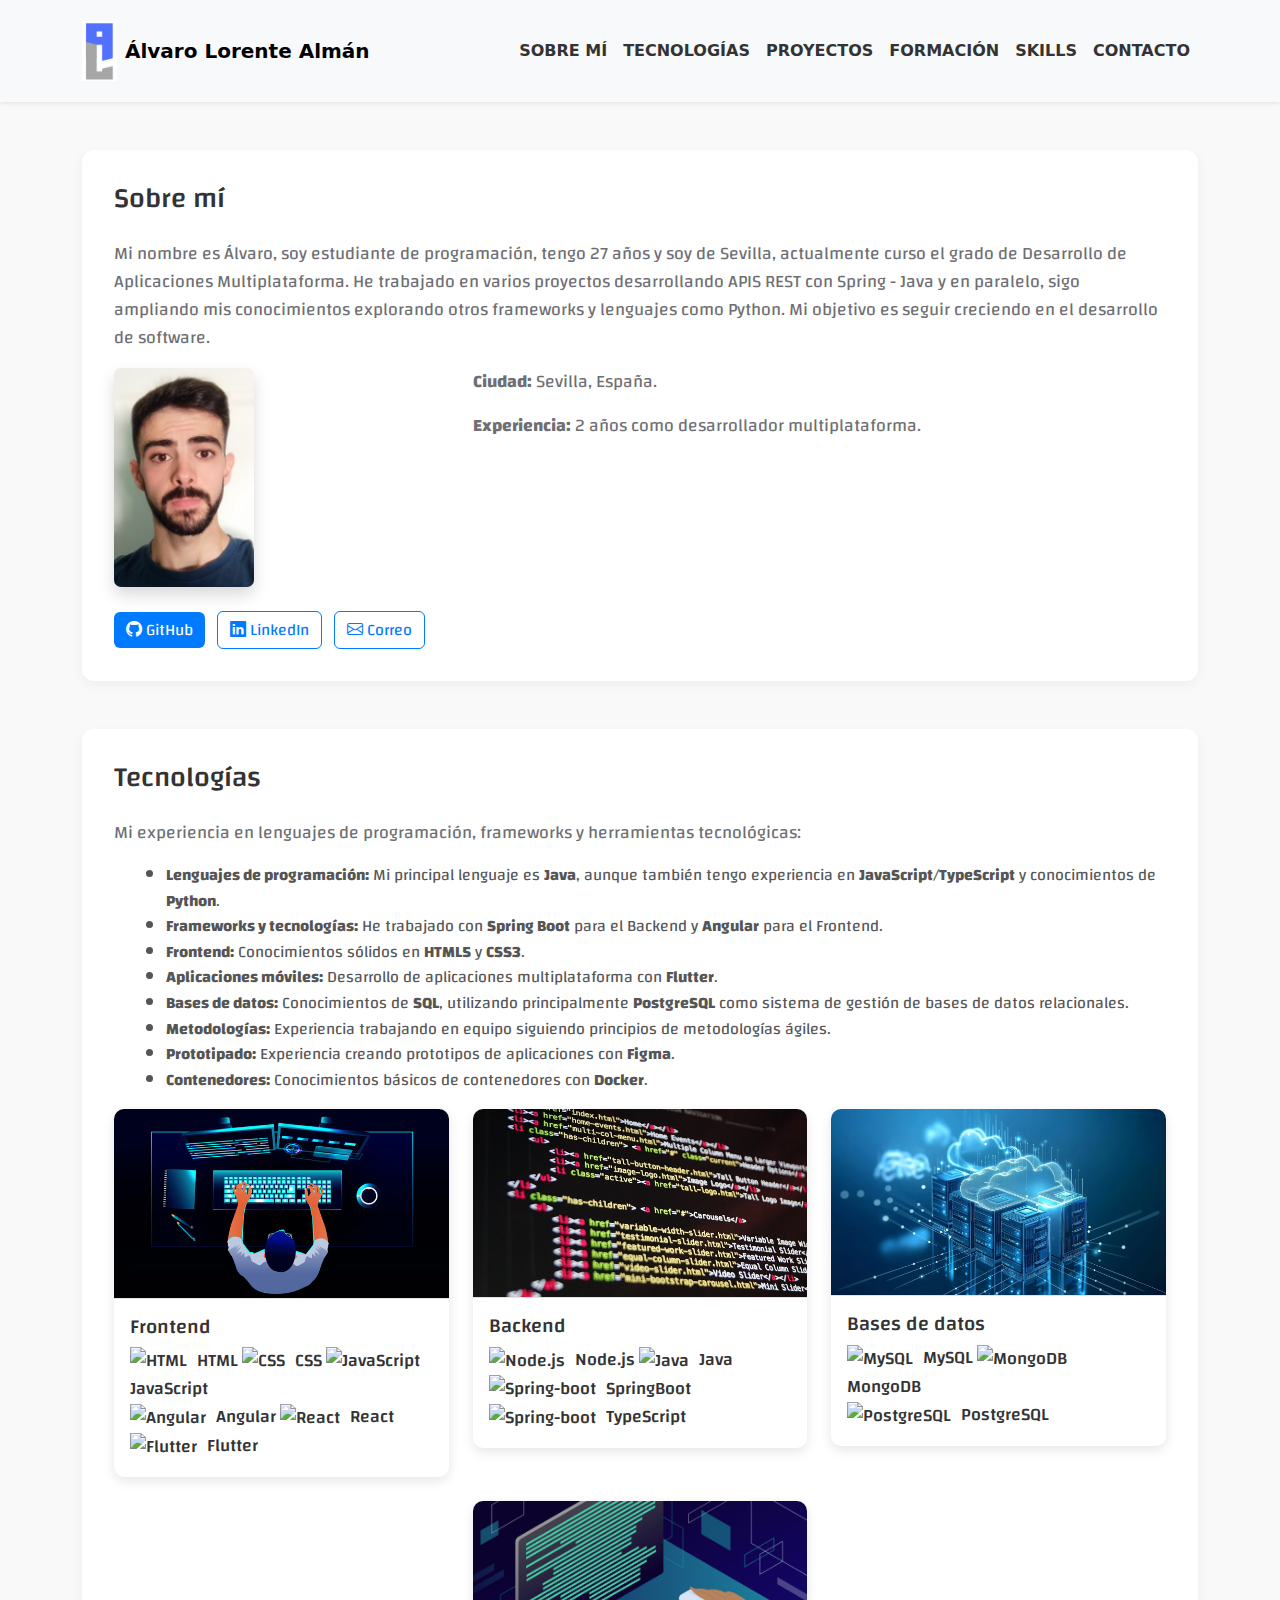
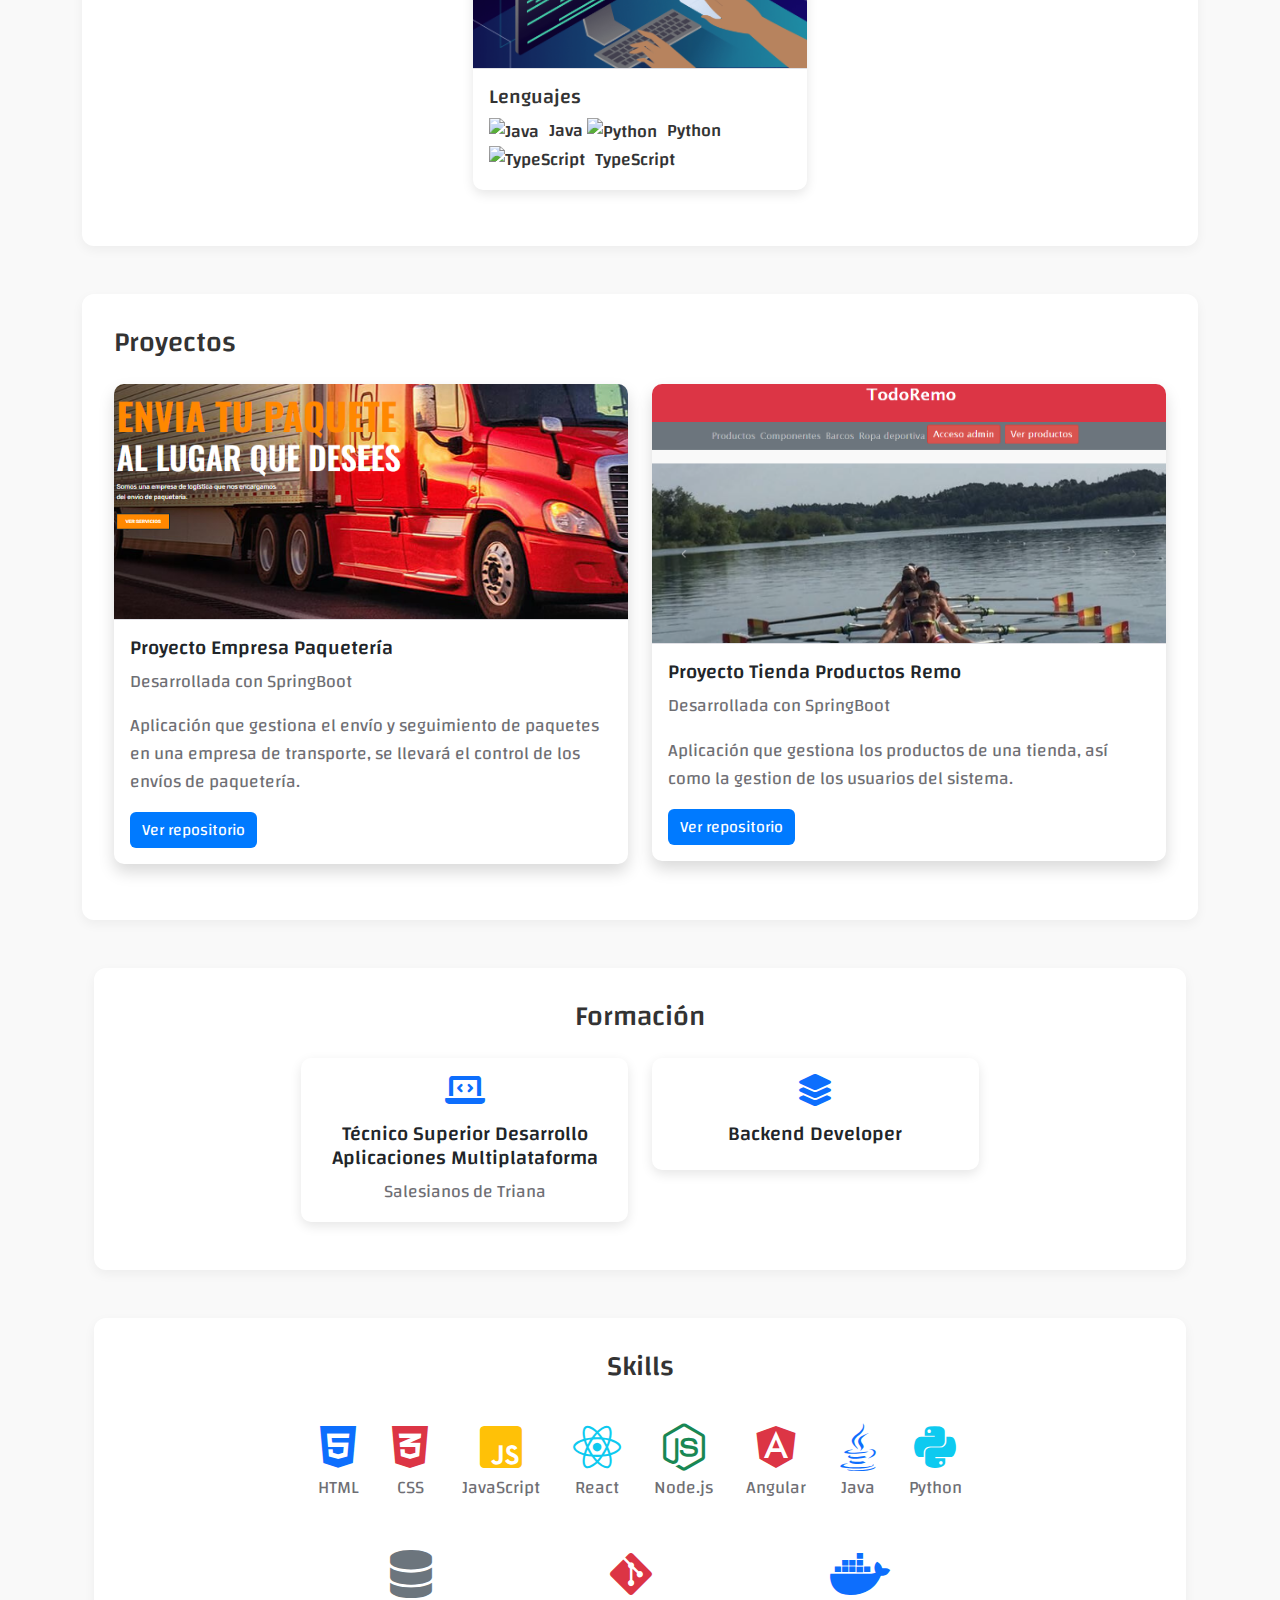
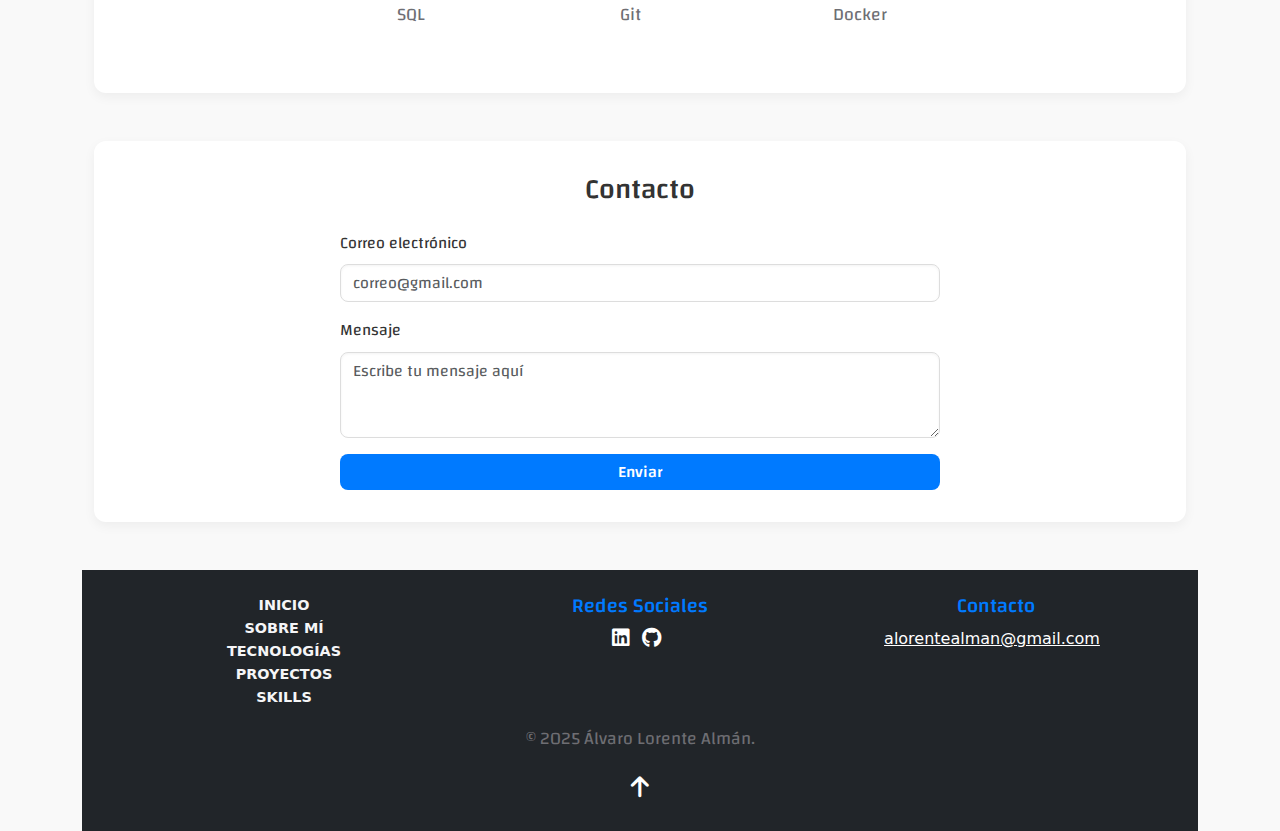
==== commit 5f0f9c21: "logo e imagenes" ====
--- a/index.html
+++ b/index.html
@@ -54,14 +54,11 @@
     <main class="container my-5 pt-0 mt-0">
         <section id="sobre-mi" class="my-5 section-rounded">
             <h3 class="mb-4">Sobre mí</h3>
-            <p>Mi nombre es Álvaro Lorente Almán, soy desarrollador de aplicaciones y estudiante de programación,
-                actualmente estoy cursando el grado de Desarrollo de Aplicaciones Multiplataforma.
-                Tengo 27 años y soy de Sevilla.
-                Me gusta enfrentar nuevos retos y aprender constantemente. He trabajado en varios proyectos
-                desarrollando APIS REST con Spring - Java y, en paralelo,
+            <p>Mi nombre es Álvaro, soy estudiante de programación, tengo 27 años y soy de Sevilla,
+                actualmente curso el grado de Desarrollo de Aplicaciones Multiplataforma.
+                He trabajado en varios proyectos desarrollando APIS REST con Spring - Java y en paralelo,
                 sigo ampliando mis conocimientos explorando otros frameworks y lenguajes como Python.
-                Mi objetivo es seguir creciendo en el desarrollo de software, aportando valor en proyectos
-                y manteniéndome actualizado con las últimas tendencias tecnológicas.
+                Mi objetivo es seguir creciendo en el desarrollo de software.
             </p>
             <div class="row">
                 <div class="col-md-4">
@@ -96,7 +93,7 @@
             <ul style="list-style-type: disc; margin-left: 20px; color: #555;">
                 <li>
                     <strong>Lenguajes de programación:</strong> Mi principal lenguaje es <strong>Java</strong>, aunque
-                    también tengo experiencia en <strong>JavaScript/TypeScript</strong> y conocimientos básicos de
+                    también tengo experiencia en <strong>JavaScript/TypeScript</strong> y conocimientos de
                     <strong>Python</strong>.
                 </li>
                 <li>
@@ -112,7 +109,7 @@
                 </li>
                 <li>
                     <strong>Bases de datos:</strong> Conocimientos de <strong>SQL</strong>, utilizando principalmente
-                    <strong>PostgreSQL</strong> como sistema de gestión de bases de datos relacionales (SGBDR).
+                    <strong>PostgreSQL</strong> como sistema de gestión de bases de datos relacionales.
                 </li>
                 <li>
                     <strong>Metodologías:</strong> Experiencia trabajando en equipo siguiendo principios de metodologías
@@ -255,8 +252,8 @@
                         <div class="card text-center mb-3">
                             <div class="card-body">
                                 <i class="fas fa-layer-group fa-2x mb-3 text-primary"></i>
-                                <h5 class="card-title">Full Stack Developer</h5>
-                                <p class="card-text">Academia</p>
+                                <h5 class="card-title">Backend Developer</h5>
+                                <p class="card-text"></p>
                             </div>
                         </div>
                     </div>
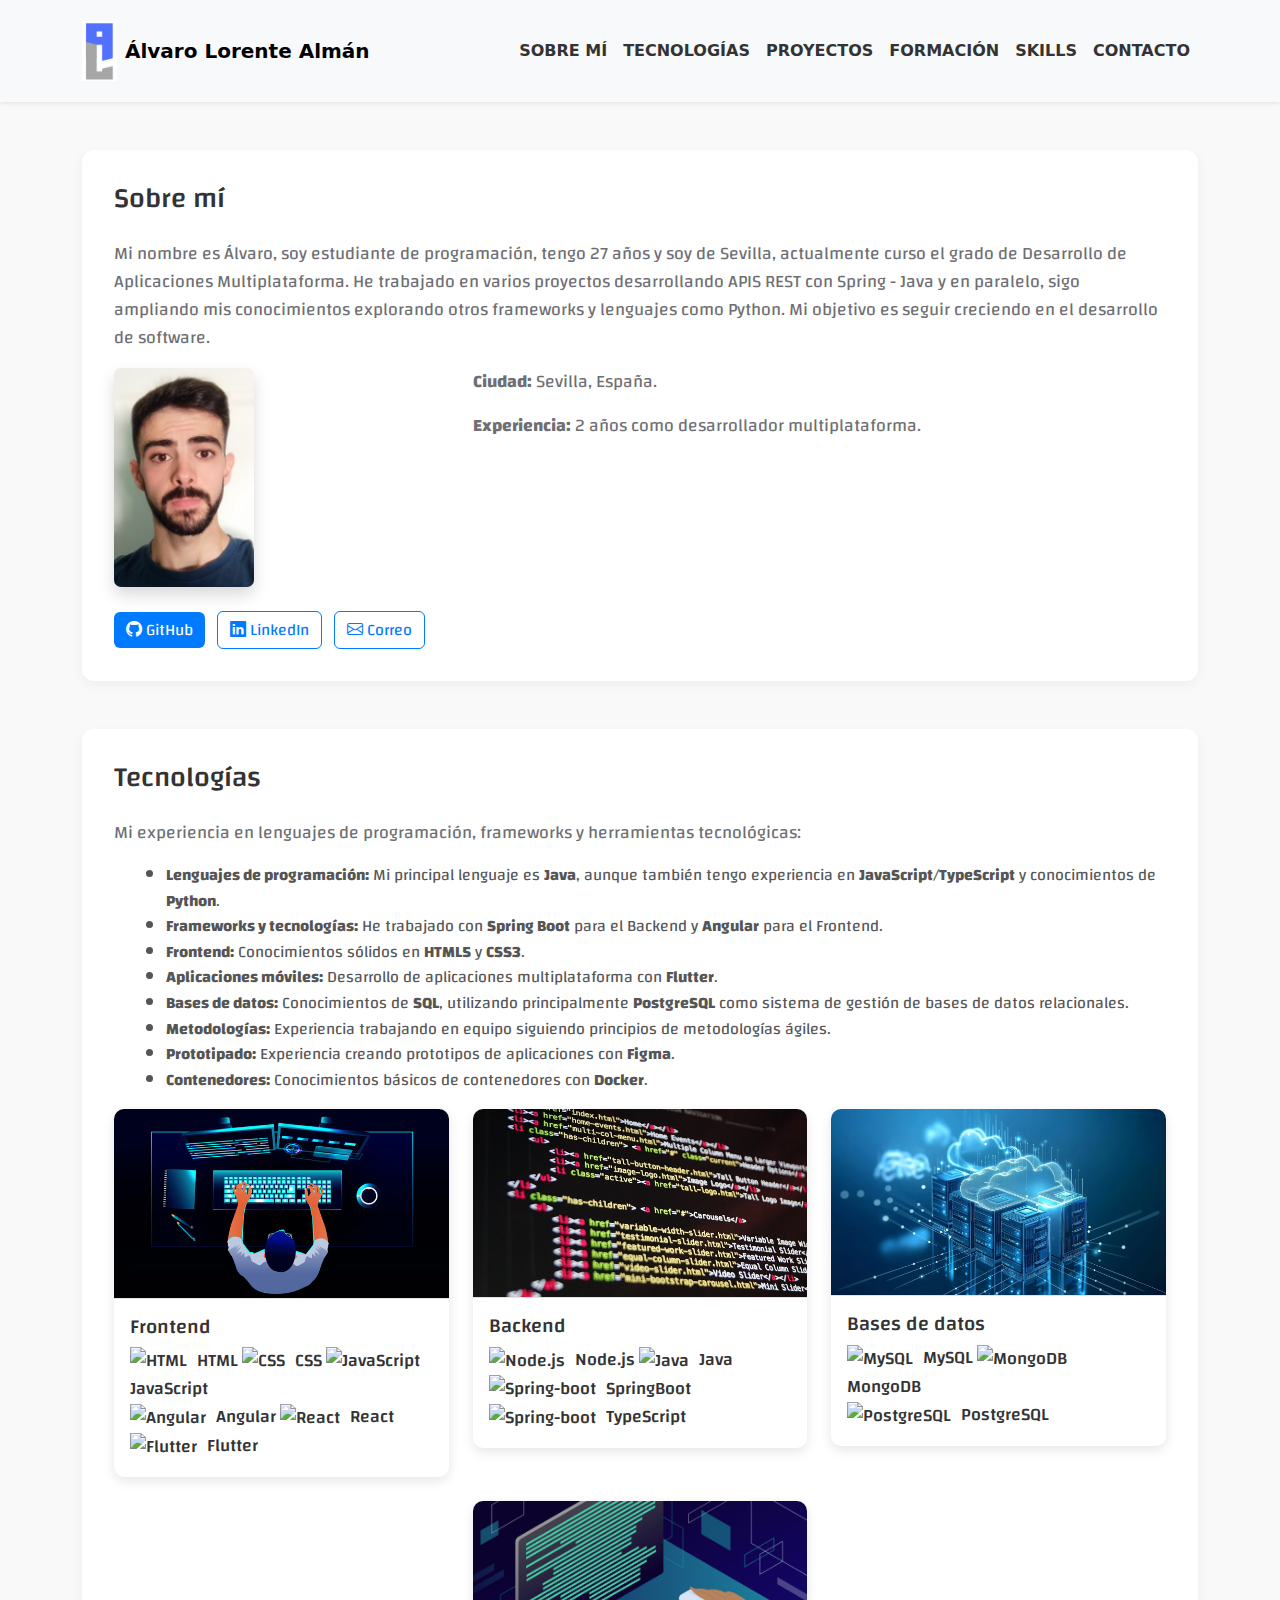
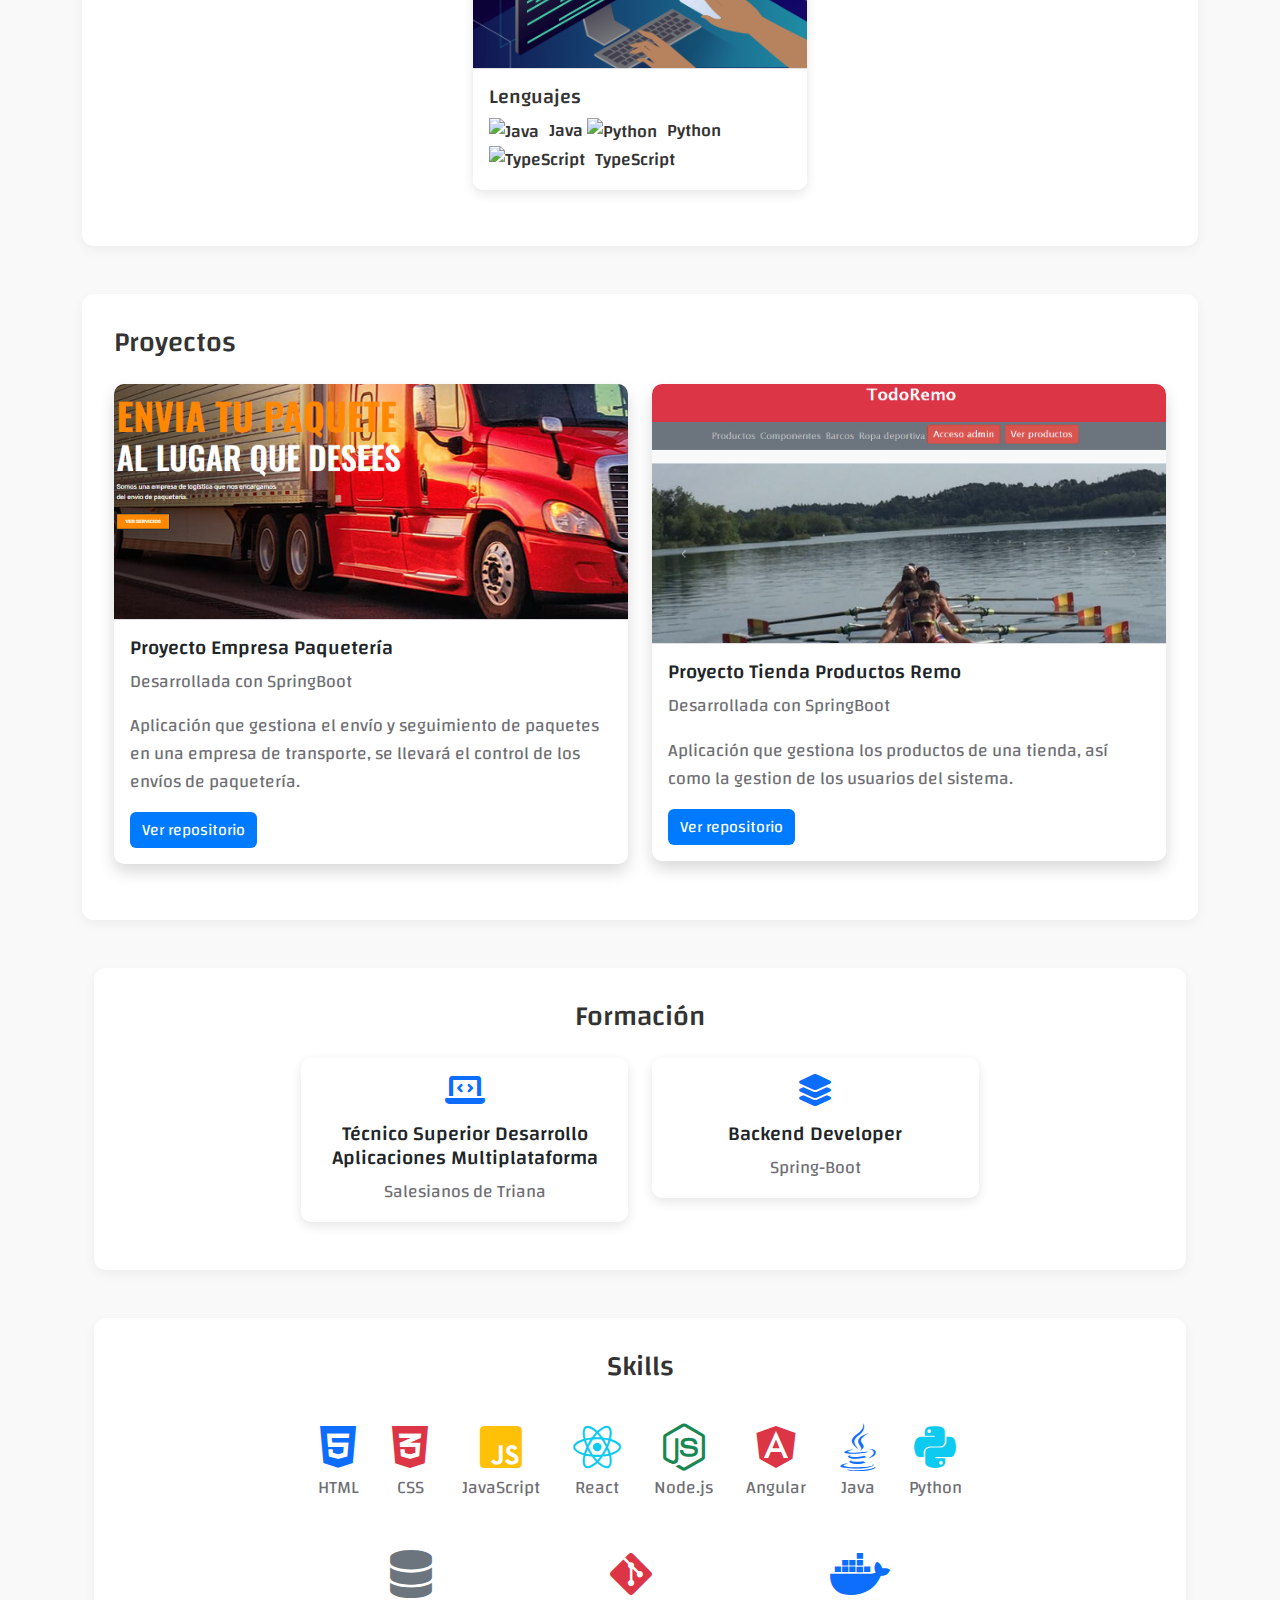
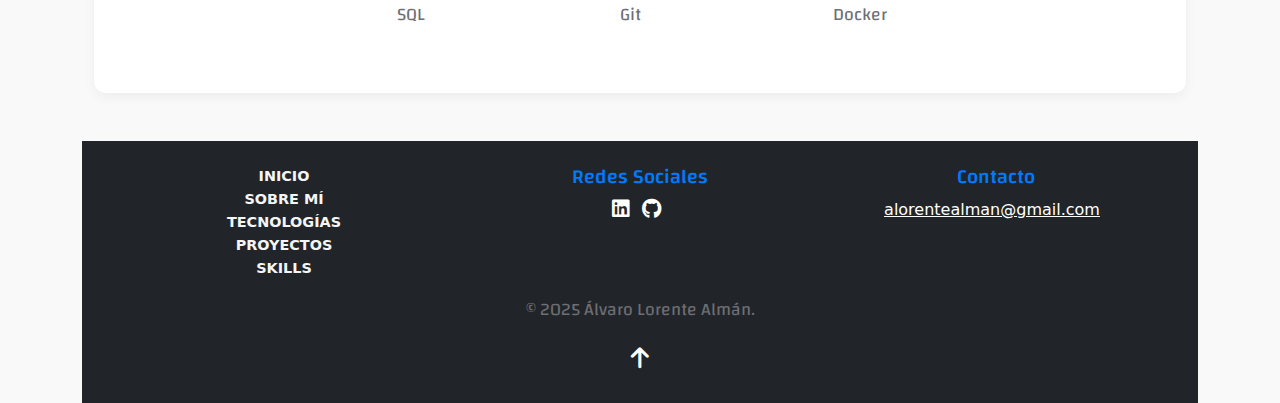
==== commit 8b3c8b98: "act" ====
--- a/index.html
+++ b/index.html
@@ -253,7 +253,7 @@
                             <div class="card-body">
                                 <i class="fas fa-layer-group fa-2x mb-3 text-primary"></i>
                                 <h5 class="card-title">Backend Developer</h5>
-                                <p class="card-text"></p>
+                                <p class="card-text">Spring-Boot</p>
                             </div>
                         </div>
                     </div>
@@ -311,22 +311,6 @@
                         </div>
                     </div>
                 </div>
-            </section>
-
-            <section id="contacto" class="my-5 section-rounded">
-                <h3 class="text-center mb-4">Contacto</h3>
-                <form class="mx-auto" style="max-width: 600px;">
-                    <div class="mb-3">
-                        <label for="email" class="form-label">Correo electrónico</label>
-                        <input type="email" class="form-control" id="email" placeholder="correo@gmail.com">
-                    </div>
-                    <div class="mb-3">
-                        <label for="mensaje" class="form-label">Mensaje</label>
-                        <textarea class="form-control" id="mensaje" rows="3"
-                            placeholder="Escribe tu mensaje aquí"></textarea>
-                    </div>
-                    <button type="submit" class="btn btn-primary w-100">Enviar</button>
-                </form>
             </section>
         </main>
 
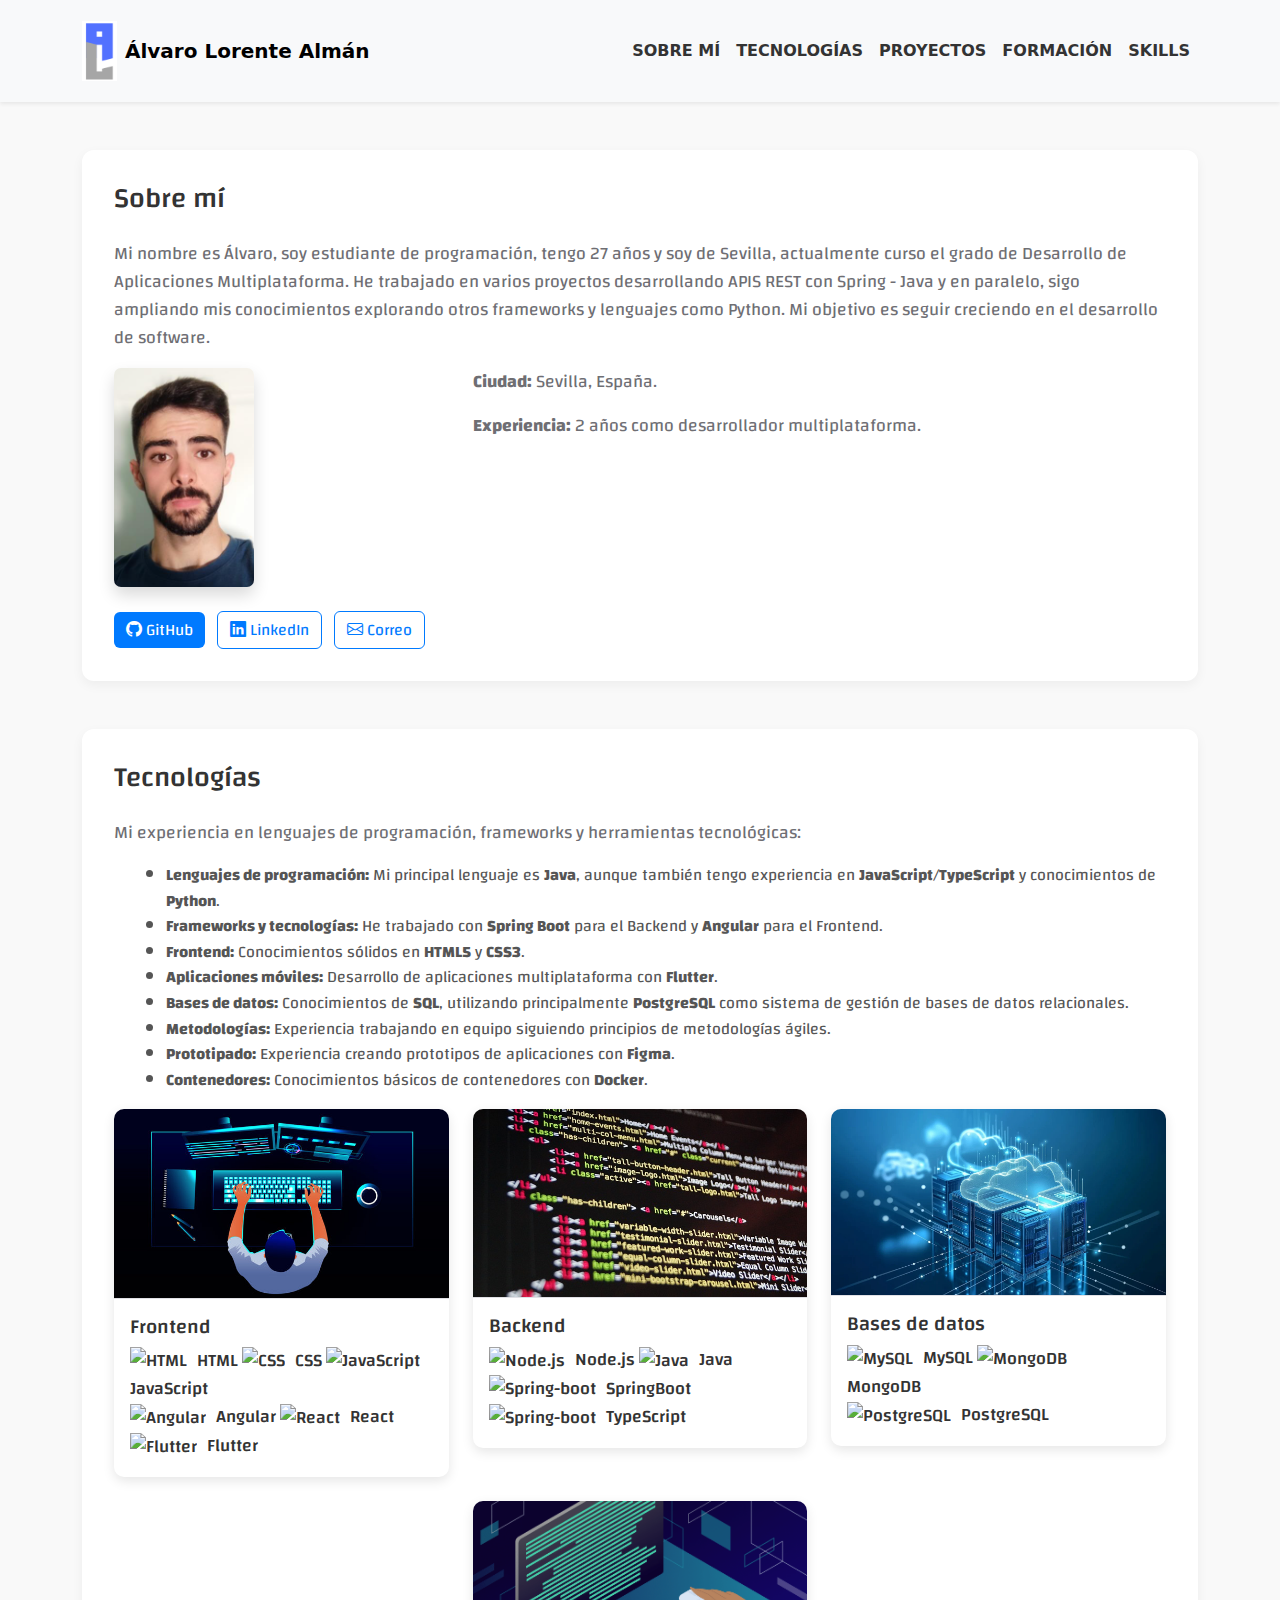
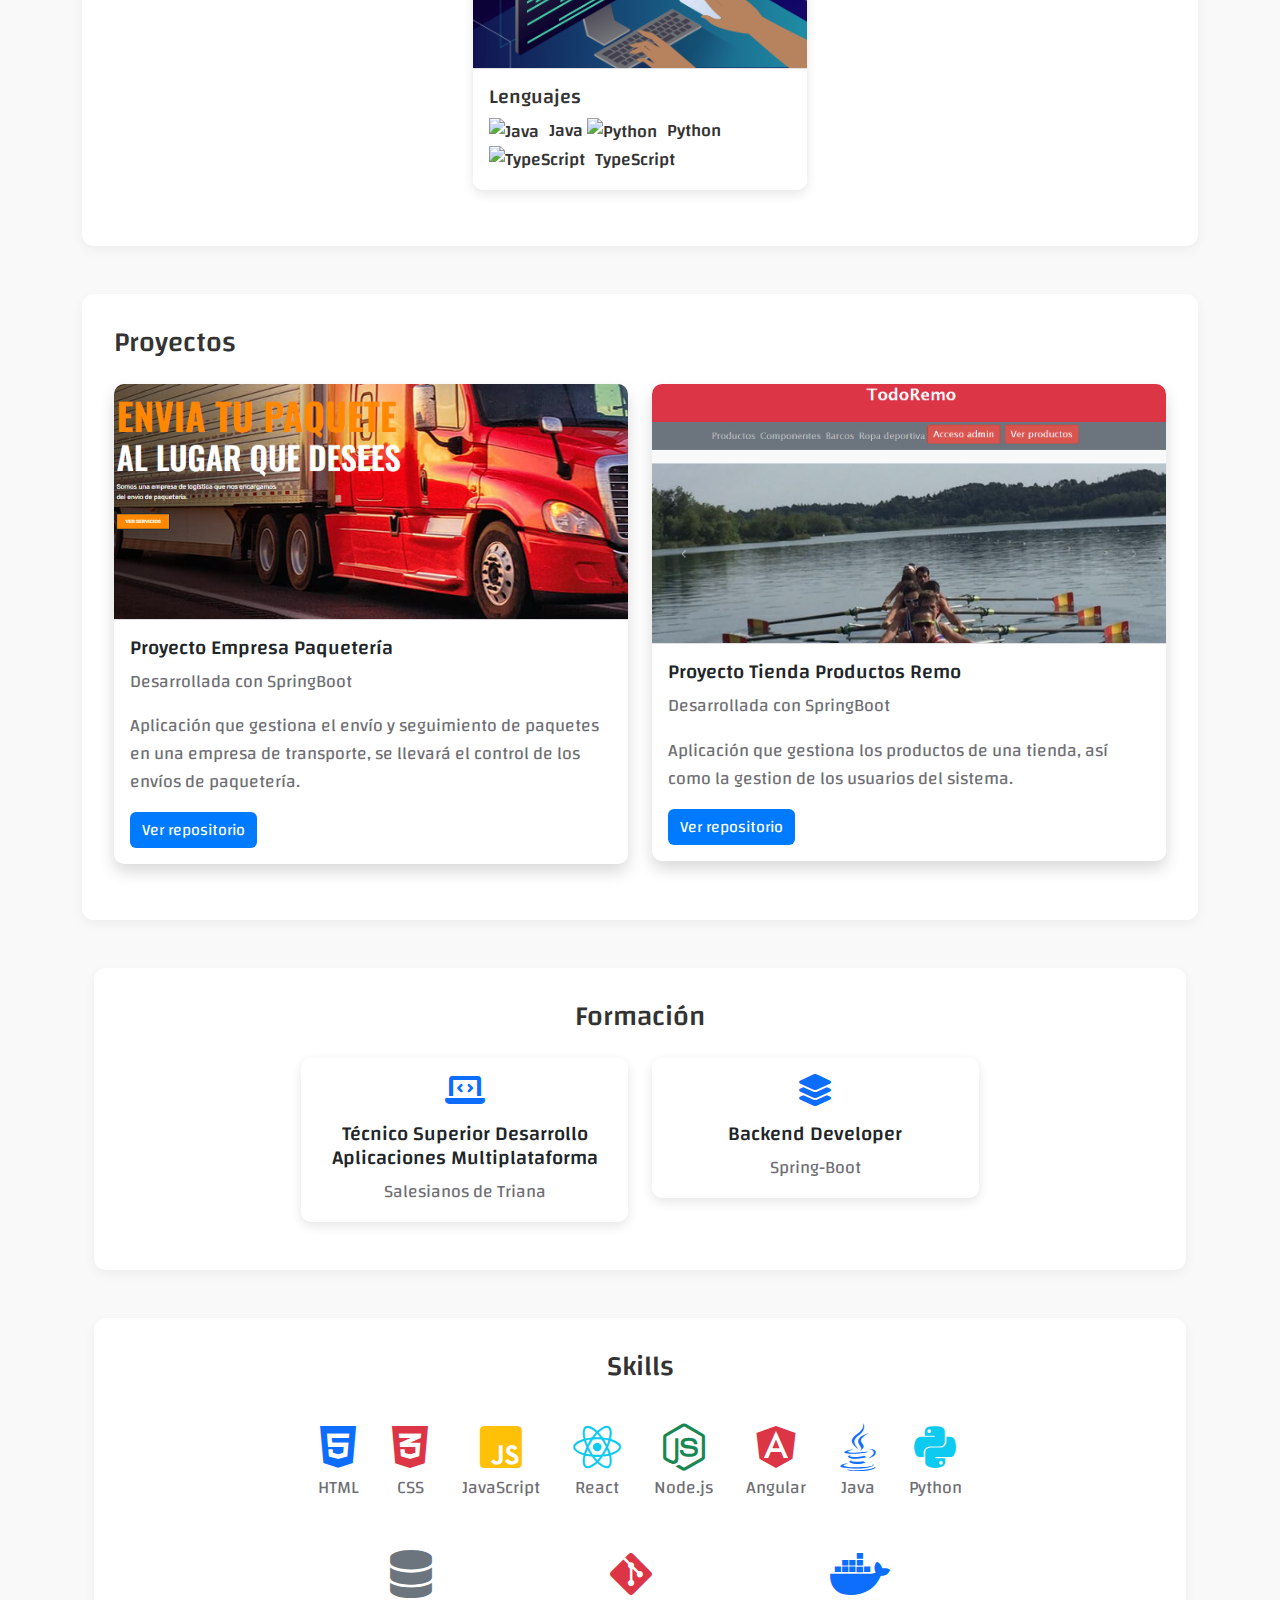
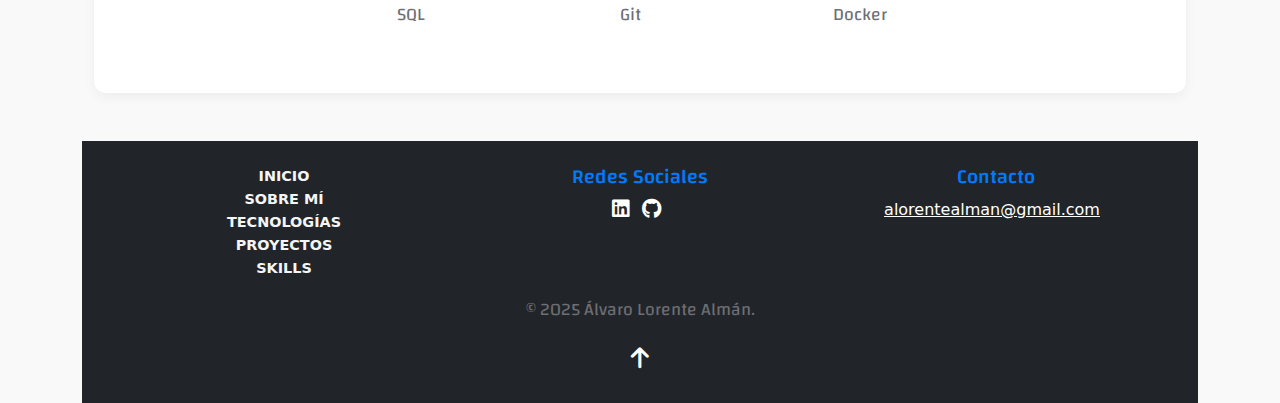
==== commit 86e39aa0: "act2" ====
--- a/index.html
+++ b/index.html
@@ -43,9 +43,6 @@
                     </li>
                     <li class="nav-item">
                         <a class="nav-link fw-bold text-uppercase" href="#skills">Skills</a>
-                    </li>
-                    <li class="nav-item">
-                        <a class="nav-link fw-bold text-uppercase" href="#contacto">Contacto</a>
                     </li>
                 </ul>
             </div>
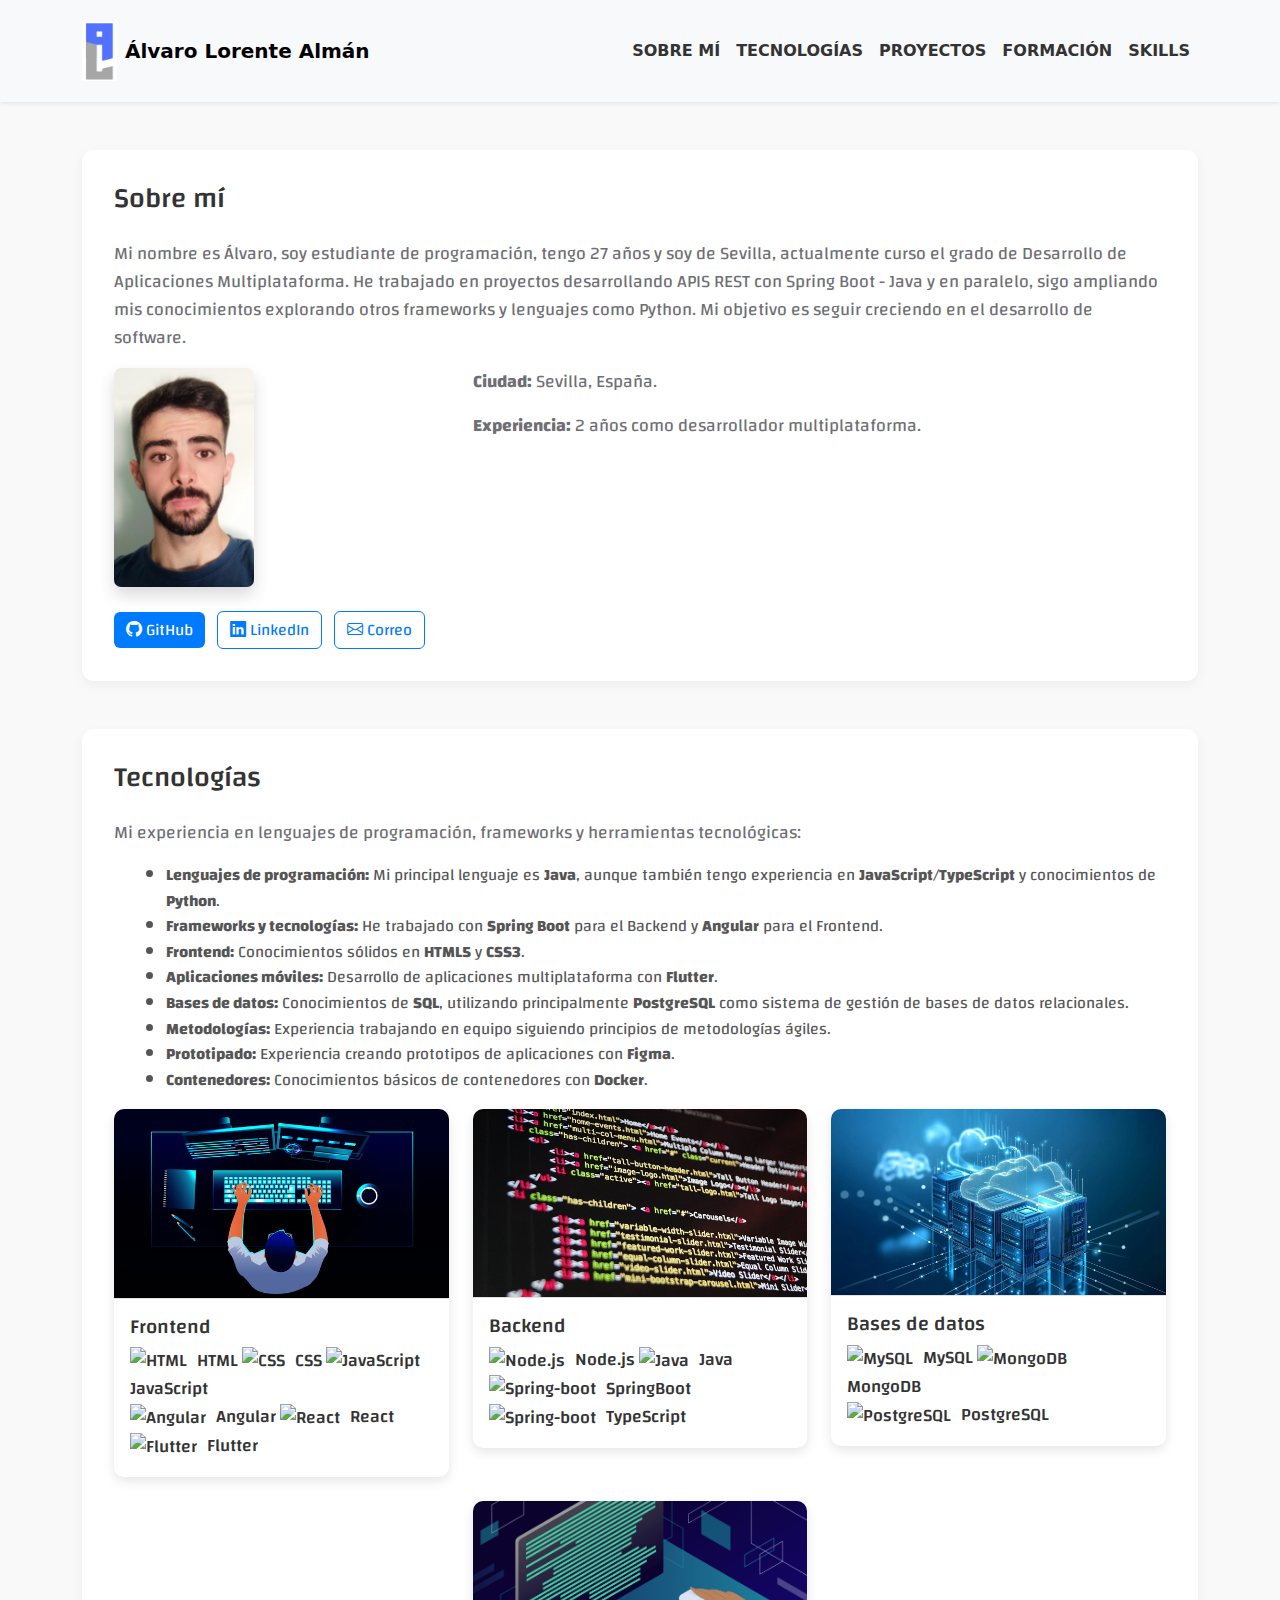
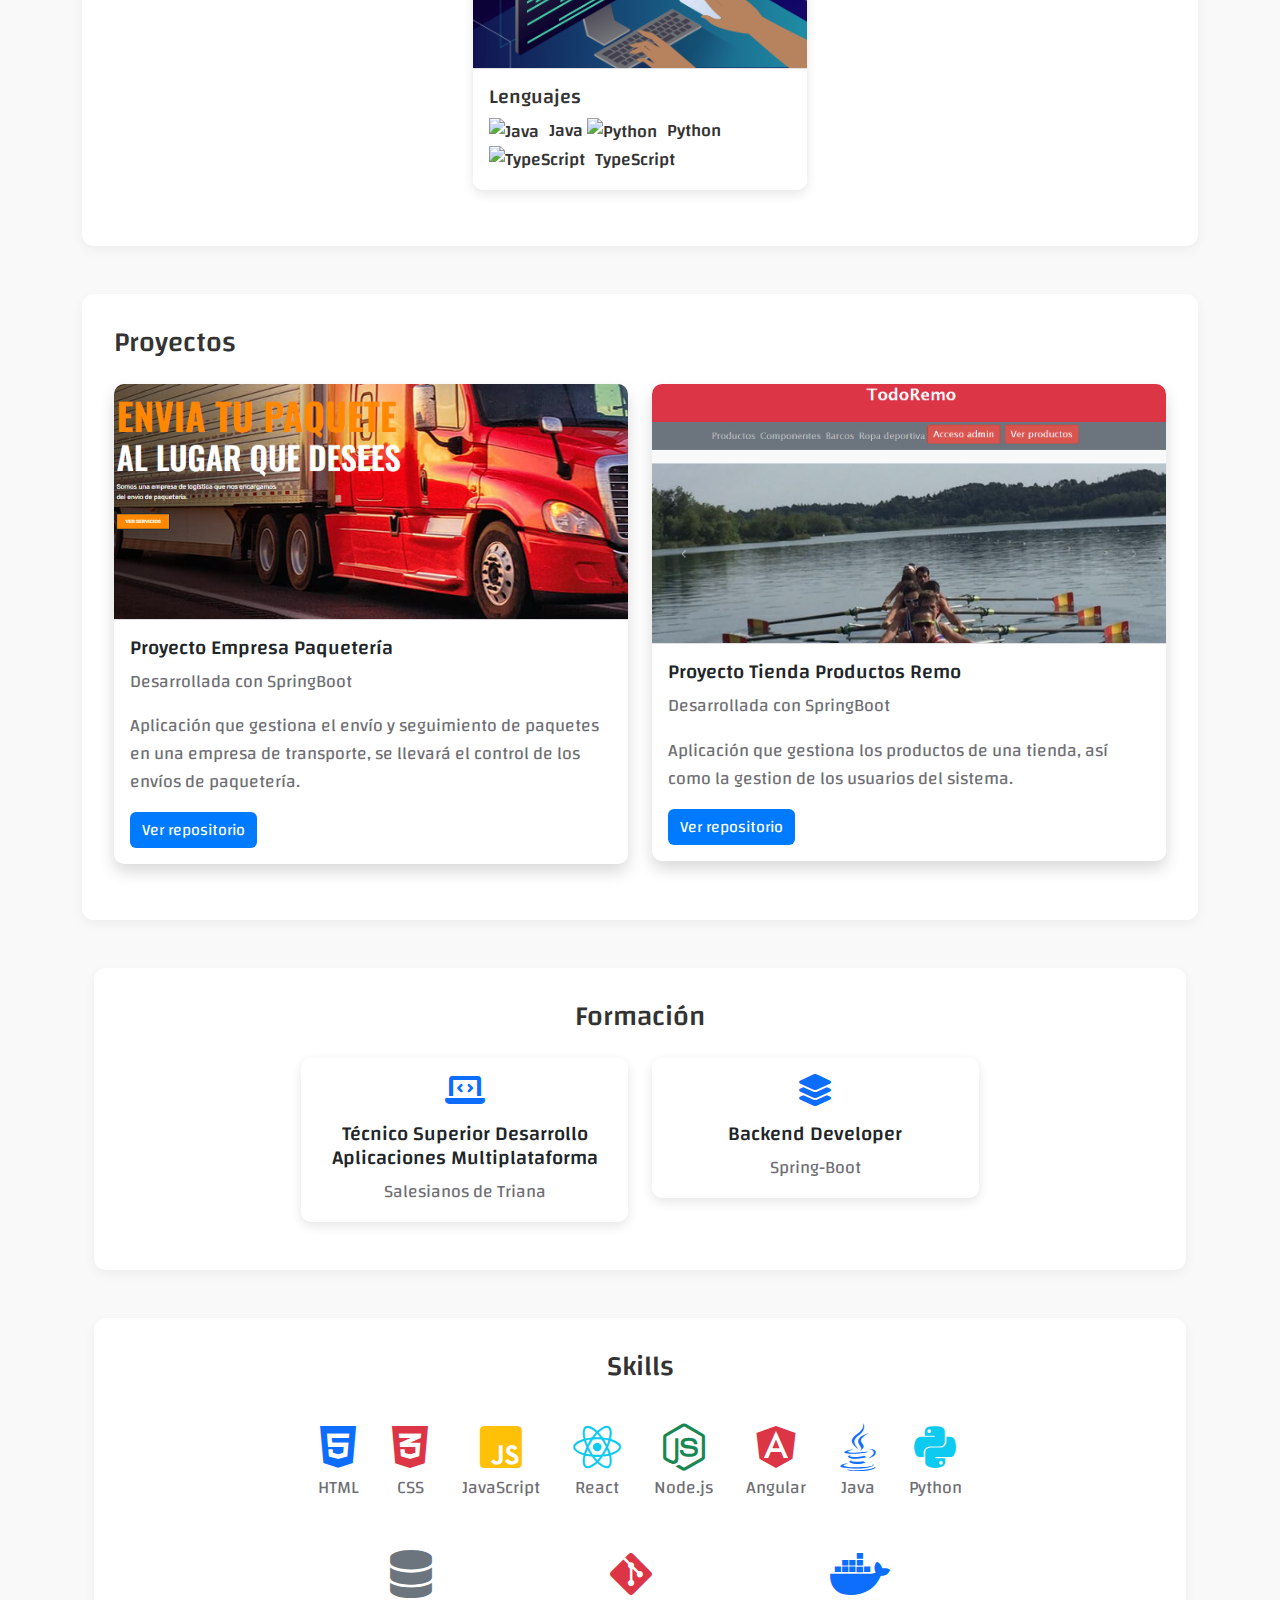
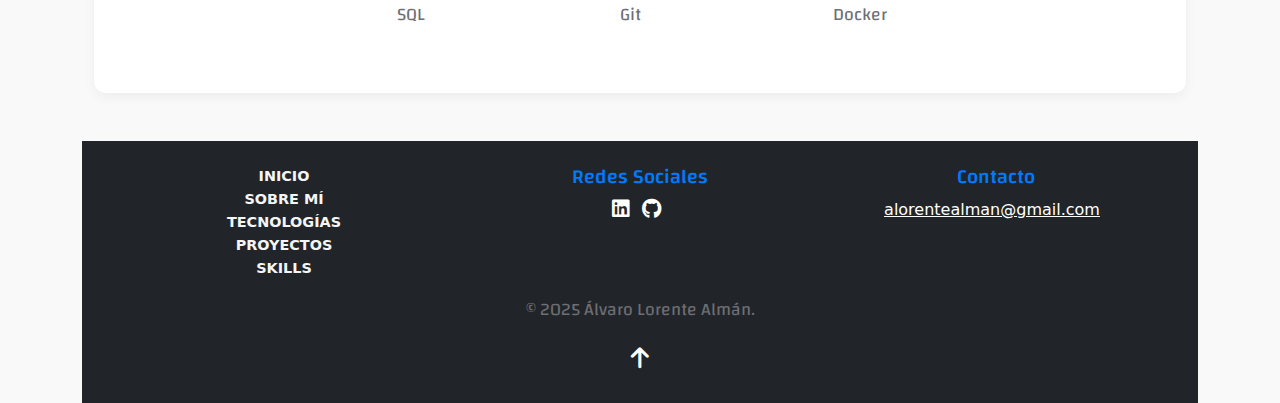
==== commit 491e5b20: "act" ====
--- a/index.html
+++ b/index.html
@@ -53,7 +53,7 @@
             <h3 class="mb-4">Sobre mí</h3>
             <p>Mi nombre es Álvaro, soy estudiante de programación, tengo 27 años y soy de Sevilla,
                 actualmente curso el grado de Desarrollo de Aplicaciones Multiplataforma.
-                He trabajado en varios proyectos desarrollando APIS REST con Spring - Java y en paralelo,
+                He trabajado en proyectos desarrollando APIS REST con Spring Boot - Java y en paralelo,
                 sigo ampliando mis conocimientos explorando otros frameworks y lenguajes como Python.
                 Mi objetivo es seguir creciendo en el desarrollo de software.
             </p>
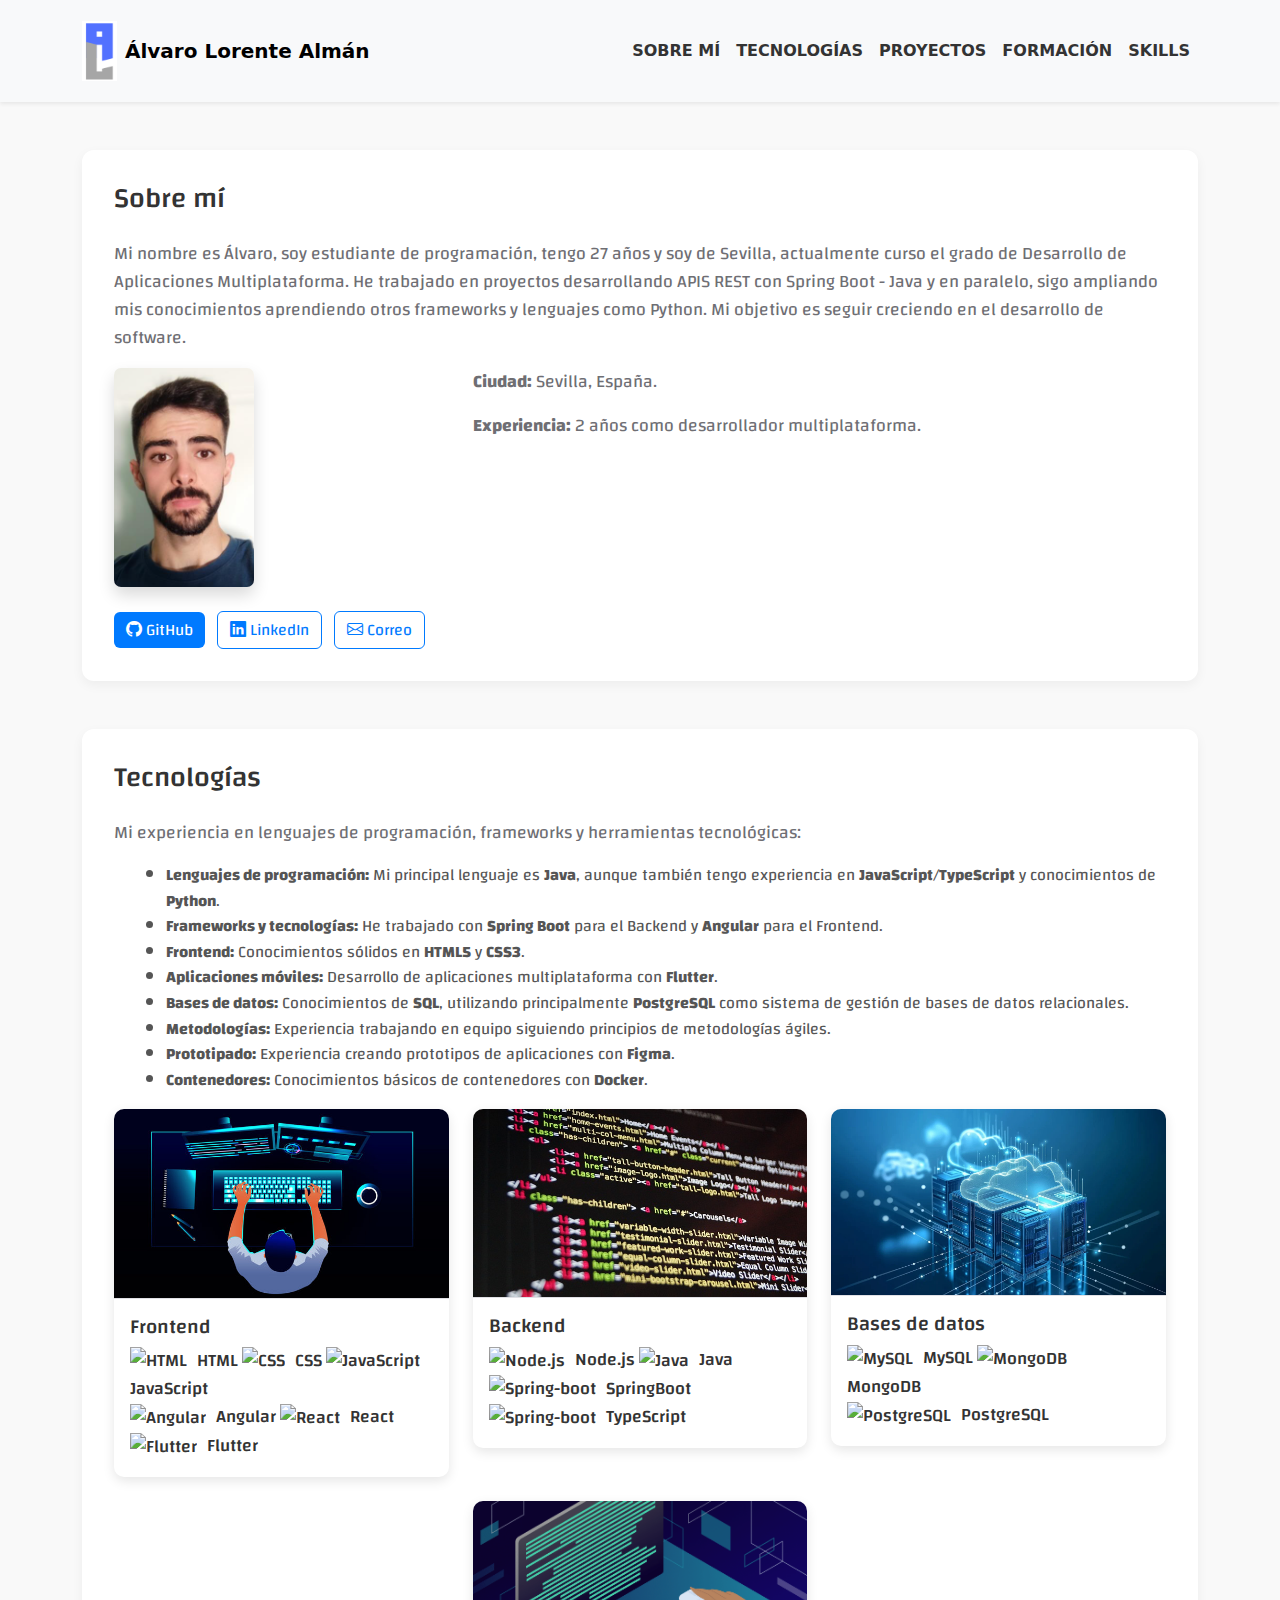
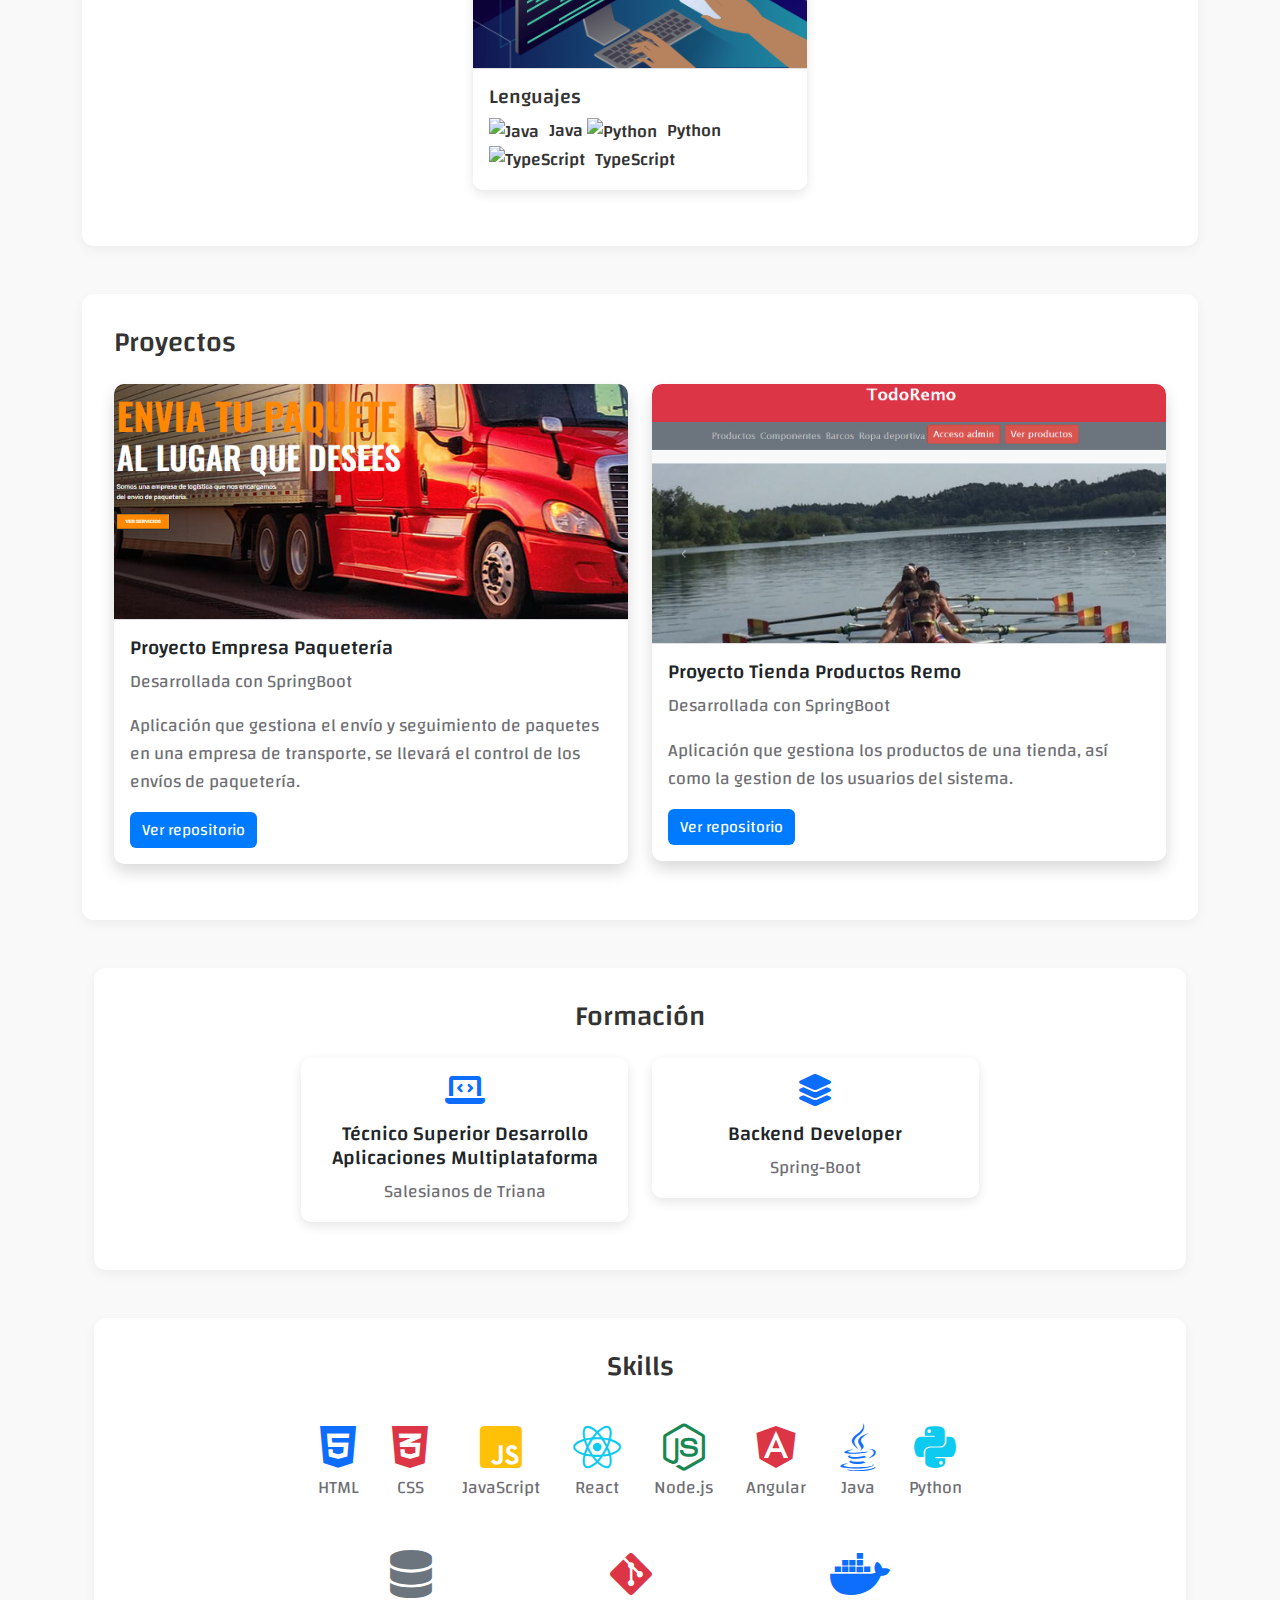
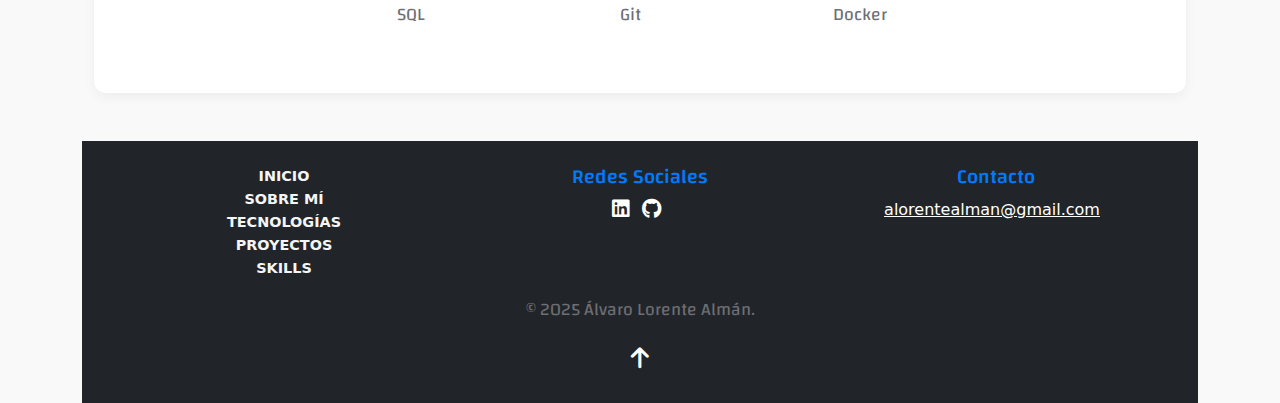
==== commit a819b031: "aboutme" ====
--- a/index.html
+++ b/index.html
@@ -54,7 +54,7 @@
             <p>Mi nombre es Álvaro, soy estudiante de programación, tengo 27 años y soy de Sevilla,
                 actualmente curso el grado de Desarrollo de Aplicaciones Multiplataforma.
                 He trabajado en proyectos desarrollando APIS REST con Spring Boot - Java y en paralelo,
-                sigo ampliando mis conocimientos explorando otros frameworks y lenguajes como Python.
+                sigo ampliando mis conocimientos aprendiendo otros frameworks y lenguajes como Python.
                 Mi objetivo es seguir creciendo en el desarrollo de software.
             </p>
             <div class="row">
